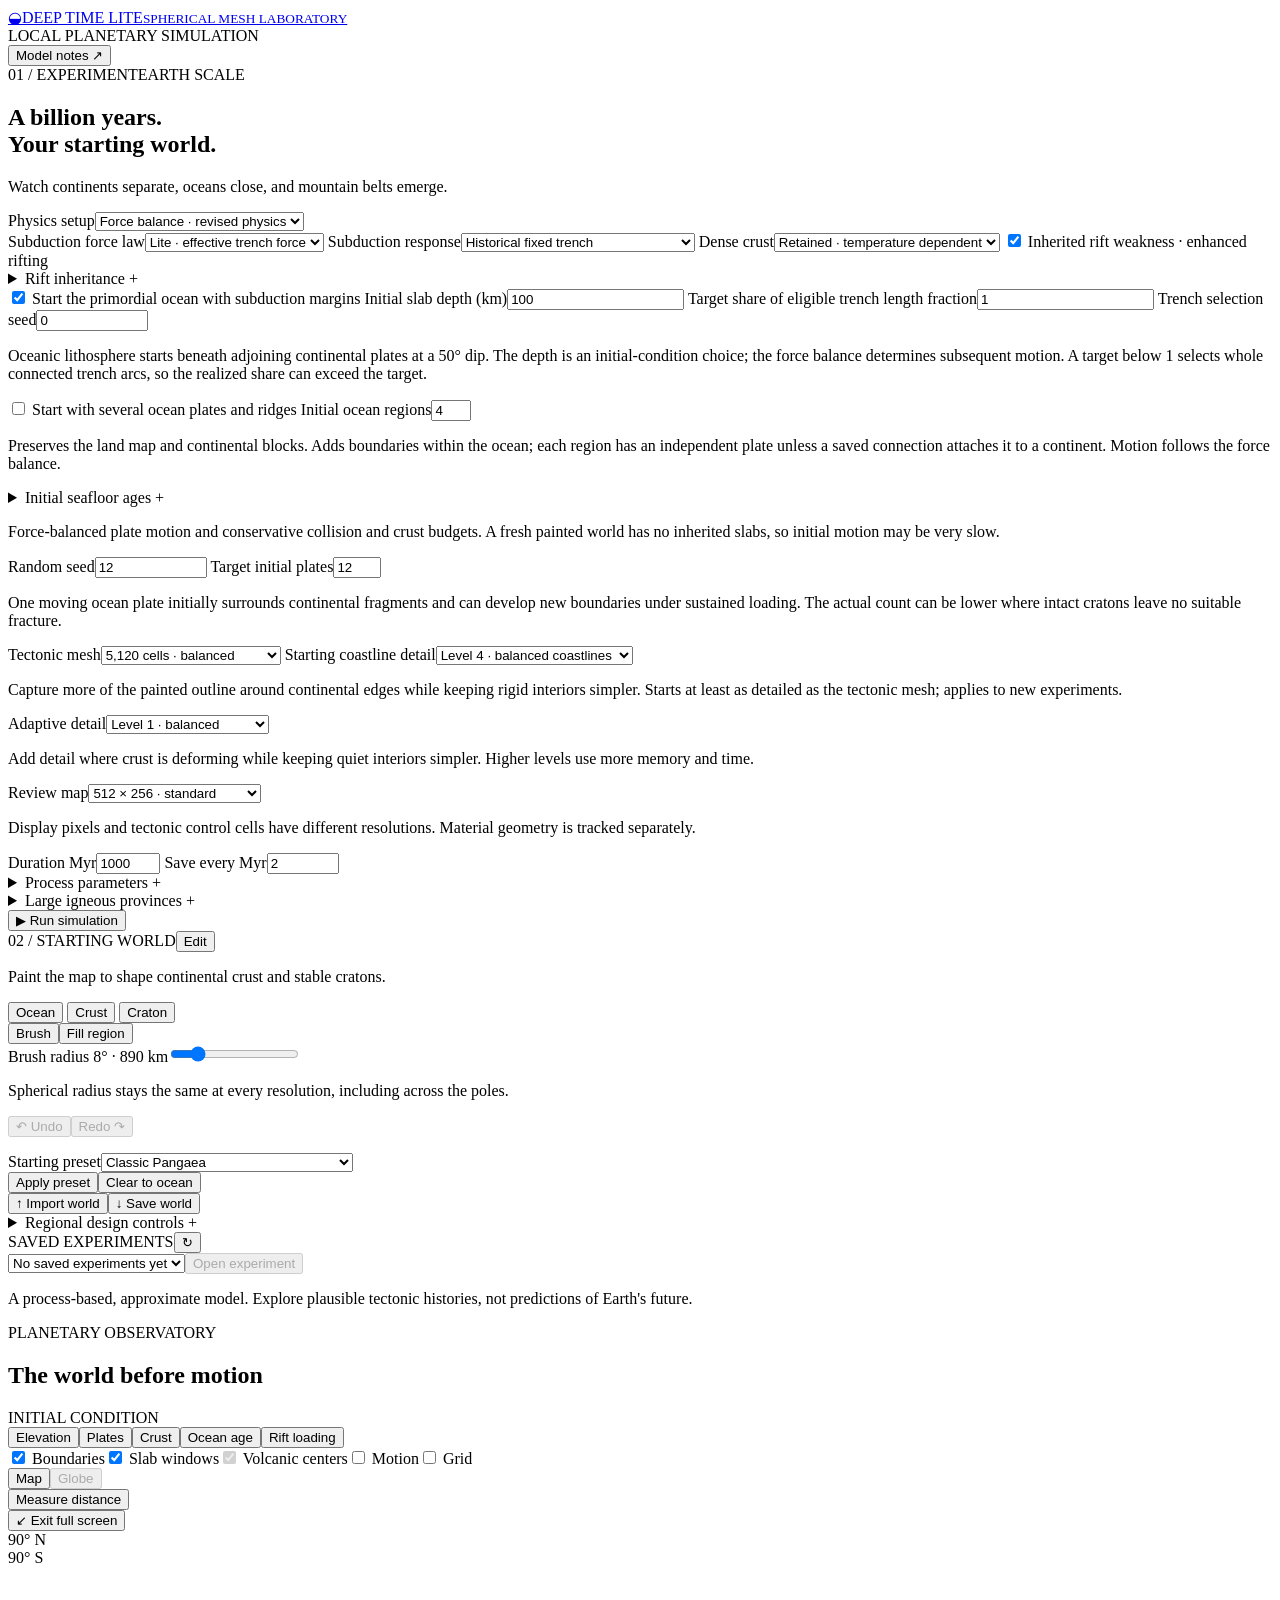
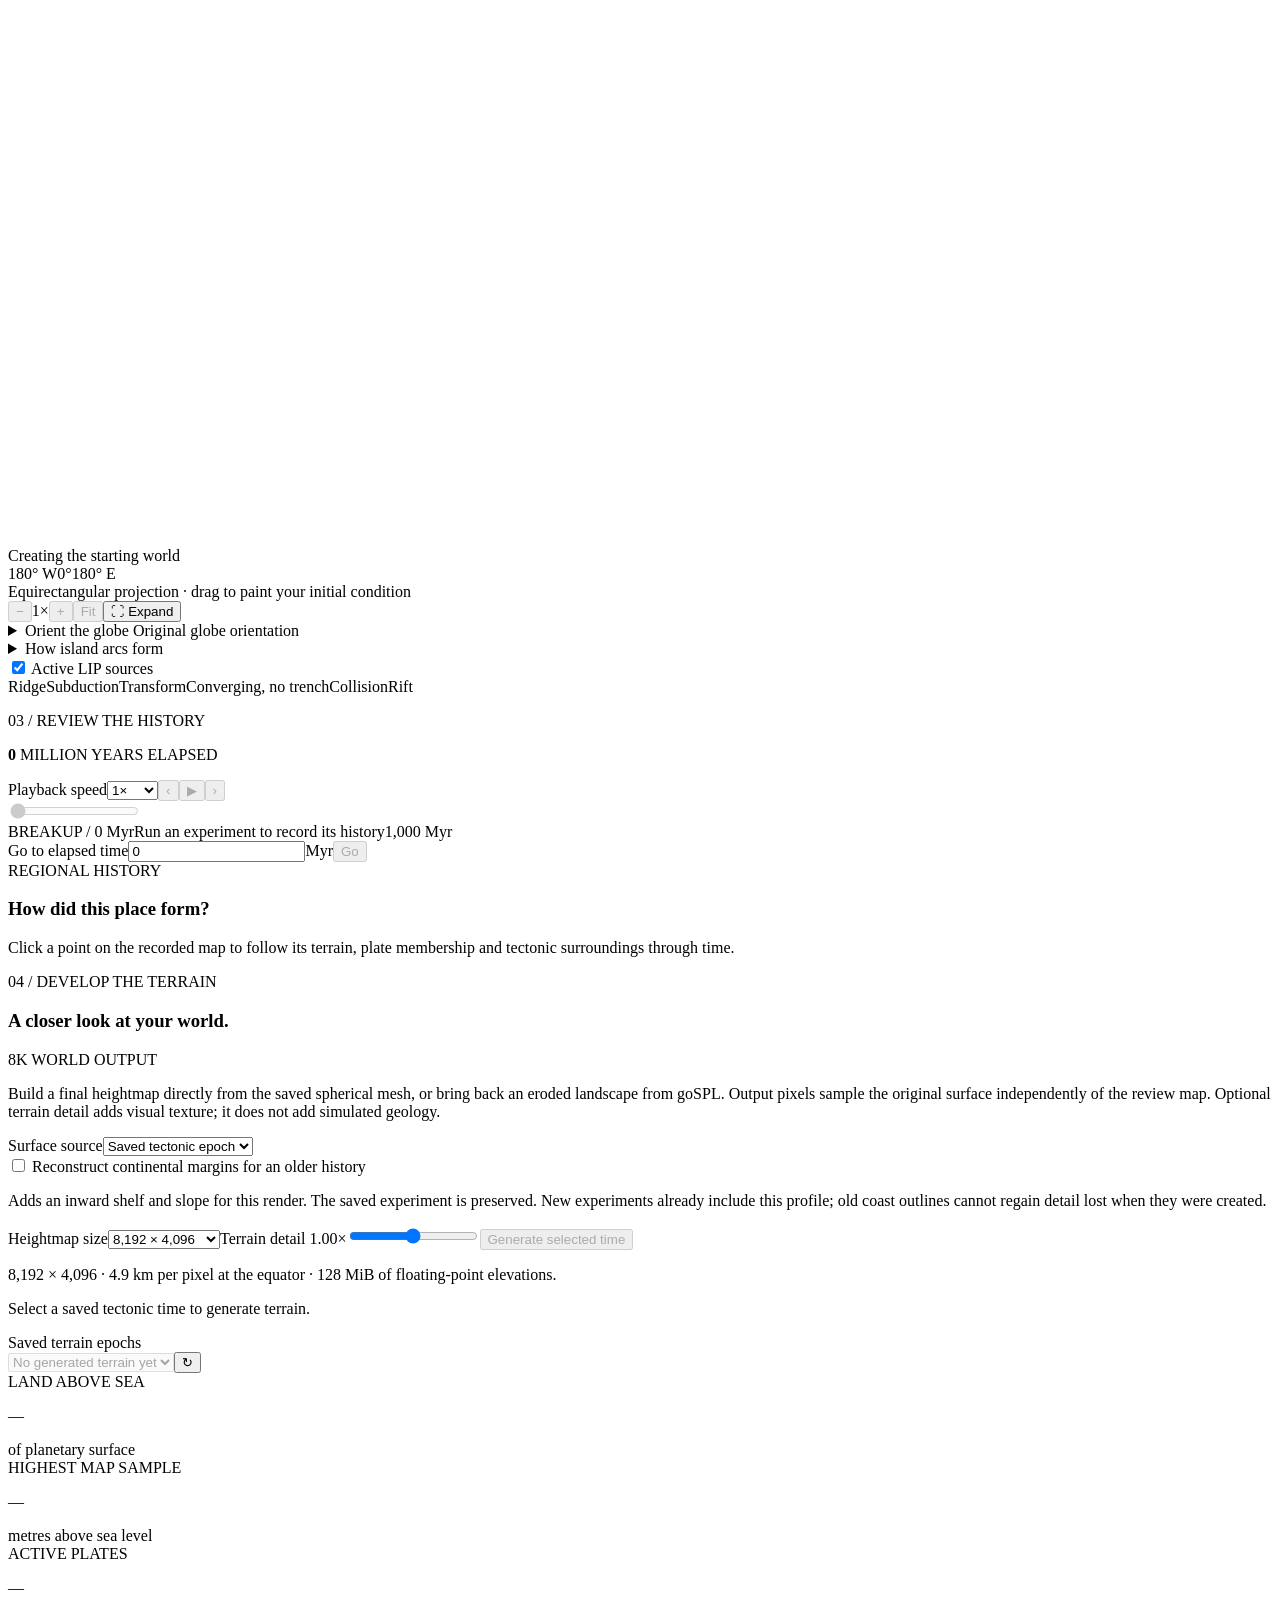
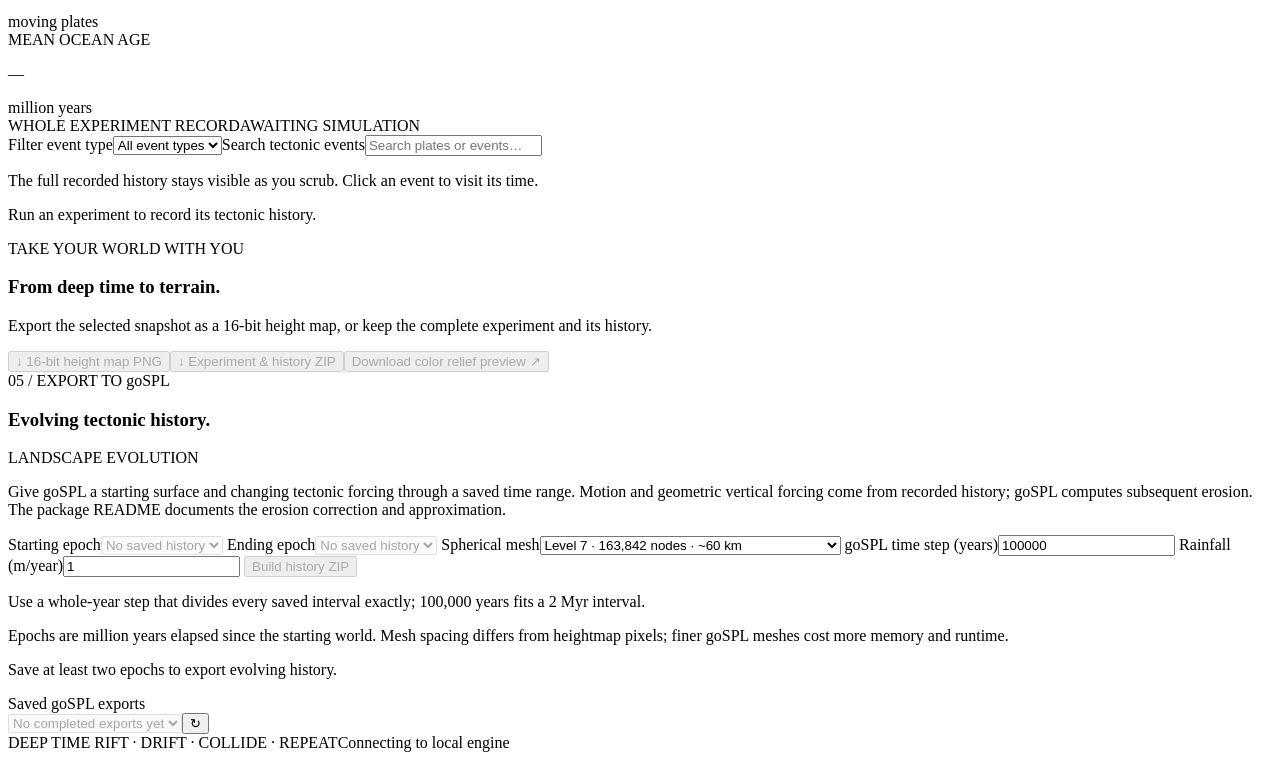
==== web/index.html @ d4bba1d3 "Label ocean that closes without a trench as converging, not transform Mechanism labels call every li" ====
<!doctype html>
<html lang="en">
<head>
  <meta charset="utf-8">
  <meta name="viewport" content="width=device-width, initial-scale=1">
  <meta name="theme-color" content="#101a21">
  <title>Deep Time Lite · Tectonic laboratory</title>
  <link rel="stylesheet" href="/style.css?v=converging-1">
</head>
<body>
  <header class="app-header">
    <a class="brand" href="/" aria-label="Deep Time Lite home"><span class="brand-mark" aria-hidden="true">◒</span><span>DEEP TIME LITE<small>SPHERICAL MESH LABORATORY</small></span></a>
    <div class="header-note"><span class="live-dot"></span> LOCAL PLANETARY SIMULATION</div>
    <button class="text-button" id="about-button" title="About this model">Model notes <span aria-hidden="true">↗</span></button>
  </header>

  <main class="workspace">
    <aside class="control-panel">
      <div class="section-heading"><span class="eyebrow">01 / EXPERIMENT</span><span class="subtle-badge">EARTH SCALE</span></div>
      <h1>A billion years.<br><span>Your starting world.</span></h1>
      <p class="intro">Watch continents separate, oceans close, and mountain belts emerge.</p>
      <form id="config-form">
        <label class="field">Physics setup<select id="physics_profile" name="physics_profile"><option value="reviewed_v1" selected>Force balance · revised physics</option><option value="legacy">Legacy dynamics</option></select></label>
        <div id="advanced-physics-controls">
          <label class="field">Subduction force law<select id="subduction-force-law"><option value="slab">Retained slab physics</option><option value="effective" selected>Lite · effective trench force</option></select></label>
          <div id="effective-subduction-controls" hidden>
            <label class="field">Pull per metre of active trench <span class="unit">10¹² N/m</span><input id="effective-subduction-force" type="number" min="0" step="any" value="5"></label>
            <label class="design-toggle"><input id="effective-force-rifting" type="checkbox"> Breakup from plate forces</label>
            <p class="hint">Tests internal tension from the shared force ledger, including opposing pulls that cancel plate rotation. The existing material-strength and viable-cut rules still decide whether breakup can occur.</p>
            <p class="hint">5 means 5 × 10¹² N/m. Declared trenches pull their incoming plates even from rest; motion follows force balance. Opposing pulls can cancel. Slab depth, breakoff and upper-plate suction are omitted.</p>
            <p class="hint">For the next new run, this law replaces detailed slab entry, slab-driven rift traction and rollback behavior. Your starting map, plate connections and declared trench selection are retained. Existing histories keep their recorded law.</p>
          </div>
          <label class="field" id="subduction-response-field">Subduction response<select id="subduction_response" name="subduction_response"><option value="fixed_trench">Historical fixed trench</option><option value="moving_hinge_v1">Moving trench · overriding response</option></select></label>
          <label class="field" id="retained-phases-field">Dense crust<select id="retained_phases" name="retained_phases"><option value="disabled">Immediate foundering · historical</option><option value="thermal_v1" selected>Retained · temperature dependent</option></select></label>
          <label class="design-toggle"><input id="enhanced-rifting-enabled" type="checkbox" checked> Inherited rift weakness · enhanced rifting</label>
          <details class="advanced-controls">
            <summary>Rift inheritance <span aria-hidden="true">+</span></summary>
            <label class="field">Weakness seed<input id="enhanced-rifting-seed" type="number" min="0" max="4294967295" step="1" value="37"></label>
            <label class="field">Initial weakening, maximum (fraction of strength)<input id="enhanced-rifting-amplitude" type="number" min="0" max="0.6" step="any" value="0.25"></label>
            <label class="field">Weakness pattern length scale <span class="unit">km</span><input id="enhanced-rifting-correlation" type="number" min="100" max="2000" step="any" value="350"></label>
            <label class="field">Deformable craton rim <span class="unit">km</span><input id="enhanced-rifting-craton-margin" type="number" min="0" max="400" step="any" value="150"></label>
            <p class="hint">Ordinary continental crust (not cratons, not ocean) starts with a smooth seeded pattern of inherited weakness. At the default 0.25 it is up to 25% weaker, about 12.5% on average. Rift damage leaves a durable scar of up to 50% weaker that outlasts the damage itself, so crust that has broken breaks again. The length scale sets the pattern size: at 350 km, points 350 km apart are still similar, the pattern is unrelated by about 1,100 km (about 550 pixels on a 2 km/pixel map), and weak and strong regions alternate over roughly 1,000–1,500 km. Every world with the same weakness seed gets the same pattern; change the seed for a different inheritance. Craton interiors stay rigid behind a deformable rim (150 km, about 75 pixels). Rupture is judged on realized stretching of material links against a numerical breakup gate (hand-set, under review) rather than the coarse loading proxy. Enhanced rifting alone does not cure slow continental breakup.</p>
          </details>
        </div>
        <div id="primordial-subduction-controls">
          <label class="design-toggle"><input id="primordial-subduction-enabled" type="checkbox" checked> Start the primordial ocean with subduction margins</label>
          <label class="field" id="primordial-slab-depth-field">Initial slab depth (km)<input id="primordial-slab-depth" type="number" min="1" max="660" step="any" value="100"></label>
          <label class="field">Target share of eligible trench length <span class="unit">fraction</span><input id="primordial-margin-fraction" type="number" min="0.05" max="1" step="any" value="1"></label>
          <label class="field">Trench selection seed<input id="primordial-selection-seed" type="number" min="0" max="4294967295" step="1" value="0"></label>
          <p class="hint" id="primordial-subduction-note">Oceanic lithosphere starts beneath adjoining continental plates at a 50° dip. The depth is an initial-condition choice; the force balance determines subsequent motion. A target below 1 selects whole connected trench arcs, so the realized share can exceed the target.</p>
        </div>
        <div id="primordial-ocean-controls">
          <label class="design-toggle"><input id="primordial-ocean-enabled" type="checkbox"> Start with several ocean plates and ridges</label>
          <label class="field">Initial ocean regions<input id="primordial-ocean-count" type="number" min="2" max="8" step="1" value="4"></label>
          <p class="hint">Preserves the land map and continental blocks. Adds boundaries within the ocean; each region has an independent plate unless a saved connection attaches it to a continent. Motion follows the force balance.</p>
          <details class="advanced-controls">
            <summary>Initial seafloor ages <span aria-hidden="true">+</span></summary>
            <label class="field">Age-gradient reference speed (cm/year)<input id="primordial-ocean-age-rate" type="number" min="0.1" max="20" step="any" value="2"></label>
            <label class="field">Oldest initial seafloor (Myr)<input id="primordial-ocean-max-age" type="number" min="1" max="300" step="any" value="180"></label>
            <p class="hint">Seafloor age increases with distance from the initial ridges. The reference speed defines those starting ages; it does not prescribe how fast plates move during the run.</p>
          </details>
        </div>
        <div id="ocean-attachment-controls" hidden>
          <p class="hint" id="ocean-attachment-summary" role="status"></p>
          <button type="button" id="remove-ocean-attachments" class="text-button">Remove saved ocean–continent connections</button>
        </div>
        <p class="hint" id="physics-profile-note">Force-balanced plate motion and conservative collision and crust budgets. A fresh painted world has no inherited slabs, so initial motion may be very slow.</p>
        <div class="field-row">
          <label>Random seed<input id="seed" name="seed" type="number" min="0" max="4294967295" step="1" value="12"></label>
          <label>Target initial plates<input id="plate_count" name="plate_count" type="number" min="4" max="24" step="1" value="12"></label>
        </div>
        <p class="hint initial-plate-note">One moving ocean plate initially surrounds continental fragments and can develop new boundaries under sustained loading. The actual count can be lower where intact cratons leave no suitable fracture.</p>
        <label class="field">Tectonic mesh<select id="mesh_level" name="mesh_level"><option value="2">320 cells · geometry check</option><option value="3">1,280 cells · quick draft</option><option value="4" selected>5,120 cells · balanced</option><option value="5">20,480 cells · detailed</option><option value="6">81,920 cells · advanced</option></select></label>
        <label class="field">Starting coastline detail<select id="coast_geometry_level" name="coast_geometry_level"><option value="2">Follow tectonic mesh</option><option value="4" selected>Level 4 · balanced coastlines</option><option value="5">Level 5 · detailed coastlines</option><option value="6">Level 6 · advanced coastlines</option></select></label>
        <p class="hint">Capture more of the painted outline around continental edges while keeping rigid interiors simpler. Starts at least as detailed as the tectonic mesh; applies to new experiments.</p>
        <label class="field">Adaptive detail<select id="adaptive_refinement" name="adaptive_refinement"><option value="0">Off · keep starting detail</option><option value="1" selected>Level 1 · balanced</option><option value="2">Level 2 · detailed</option><option value="3">Level 3 · advanced</option></select></label>
        <p class="hint">Add detail where crust is deforming while keeping quiet interiors simpler. Higher levels use more memory and time.</p>
        <label class="field">Review map<select id="width" name="width"><option value="128">128 × 64 · quick draft</option><option value="192">192 × 96 · draft</option><option value="256">256 × 128 · draft</option><option value="512" selected>512 × 256 · standard</option><option value="1024">1,024 × 512 · high</option><option value="2048">2,048 × 1,024 · advanced</option></select></label>
        <p class="hint resolution-hint" id="grid-resolution-note">Display pixels and tectonic control cells have different resolutions. Material geometry is tracked separately.</p>
        <p class="hint resolution-cost" id="grid-cost-note"></p>
        <div class="field-row">
          <label>Duration <span class="unit">Myr</span><input id="duration_myr" name="duration_myr" type="number" min="1" max="1000" step="1" value="1000"></label>
          <label>Save every <span class="unit">Myr</span><input id="snapshot_myr" name="snapshot_myr" type="number" min="2" max="100" step="0.5" value="2"></label>
        </div>
        <details class="advanced-controls">
          <summary>Process parameters <span aria-hidden="true">+</span></summary>
          <label class="field small-field">Time step <span class="unit">Myr</span><input id="dt_myr" name="dt_myr" type="number" min="0.5" max="5" step="0.5" value="2"></label>
          <label class="field">Continental deformation<select id="deforming_regions" name="deforming_regions"><option value="1" selected>Deforming belts and rigid interiors</option><option value="0">Rigid motion only</option></select></label>
          <label class="field">Deformation belt width <span class="unit">km</span><input id="deformation_width_km" name="deformation_width_km" type="number" min="100" max="1500" step="10" value="400"></label>
          <label class="field">Material triangle limit<input id="material_face_budget" name="material_face_budget" type="number" min="0" max="2000000" step="1" value="0"></label>
          <p class="hint">Zero sets an automatic limit. Reaching the limit postpones extra detail while the world continues evolving.</p>
          <label class="field">Rift mechanics detail<select id="mechanics_nodes" name="mechanics_nodes"><option value="512">512 · Fast</option><option value="1024" selected>1,024 · Balanced</option><option value="2048">2,048 · Detailed</option><option value="4096">4,096 · High</option><option value="8192">8,192 · Advanced</option></select></label>
          <p class="hint">Approximate number of mechanical nodes across the globe. More nodes resolve local stretching in greater detail and take longer; this setting is independent of map and terrain resolution.</p>
          <label class="range-field" id="slab-pull-field">Slab pull <output for="slab_pull">1.00×</output><input id="slab_pull" name="slab_pull" type="range" min="0" max="3" step="0.05" value="1"></label>
          <label class="range-field" id="ridge-push-field">Ridge push <output for="ridge_push">0.25×</output><input id="ridge_push" name="ridge_push" type="range" min="0" max="2" step="0.05" value="0.25"></label>
          <p class="hint" id="force-coefficient-note" hidden>Slab pull and ridge push are legacy coefficients. The force balance derives both from the world itself: slab weight from the retained slab inventory, ridge push from the gradient of the cooling ocean's potential energy. They are disabled here so a setting cannot look effective when it is not.</p>
          <label class="range-field">Erosion <output for="erosion">1.00×</output><input id="erosion" name="erosion" type="range" min="0" max="3" step="0.05" value="1"></label>
          <label class="range-field">Rift strength <output for="rift_strength">1.00×</output><input id="rift_strength" name="rift_strength" type="range" min="0" max="3" step="0.05" value="1"></label>
        </details>
        <details class="advanced-controls lip-controls">
          <summary>Large igneous provinces <span aria-hidden="true">+</span></summary>
          <label class="design-toggle"><input id="lip-enabled" type="checkbox"> Include LIPs in the next experiment</label>
          <p class="hint">Finite continental magma pulses leave moving provinces and temporary thermal uplift. Locations and timing are scenario choices.</p>
          <div class="field-row"><label>Generated events<input id="lip-generated" type="number" min="0" max="16" step="1" value="2"></label><label>Event seed<input id="lip-seed" type="number" min="0" max="4294967295" step="1" value="37001"></label></div>
          <label class="field">Province name<input id="lip-name" type="text" maxlength="64" value="province-1" pattern="[A-Za-z0-9_-]+"></label>
          <div class="field-row"><label>Longitude °<input id="lip-lon" type="number" min="-180" max="180" step="any" value="0"></label><label>Latitude °<input id="lip-lat" type="number" min="-90" max="90" step="any" value="0"></label></div>
          <div class="field-row"><label>Radius km<input id="lip-radius" type="number" min="100" max="2000" step="any" value="600"></label><label>Magma km³<input id="lip-volume" type="number" min="1" max="100000000" step="any" value="2000000"></label></div>
          <div class="field-row"><label>Onset Myr<input id="lip-start" type="number" min="0" max="1000" step="any" value="20"></label><label>Duration Myr<input id="lip-duration" type="number" min="0.05" max="30" step="any" value="2"></label></div>
          <div class="field-row"><label>Intrusive fraction<input id="lip-intrusive" type="number" min="0" max="1" step="0.05" value="0.7"></label><label>Thermal support m<input id="lip-heat" type="number" min="0" max="2000" step="any" value="450"></label></div>
          <label class="field">Cooling time Myr<input id="lip-cooling" type="number" min="1" max="200" step="any" value="35"></label>
          <button type="button" id="lip-add" class="secondary-button wide">Add authored province</button>
          <label class="field">Authored provinces<select id="lip-authored"><option value="">None</option></select></label>
          <button type="button" id="lip-remove" class="text-button" disabled>Remove selected province</button>
          <p id="lip-draft-note" class="hint" role="status">Changes apply to a new experiment.</p>
        </details>
        <button type="submit" class="primary-button" id="run-button"><span aria-hidden="true">▶</span> Run simulation</button>
      </form>
      <div class="run-progress" id="run-progress" hidden><div><span id="progress-label">Preparing world…</span><button class="secondary-button" id="pause-button">Pause</button></div><progress id="progress-bar" max="1" value="0"></progress><p id="progress-detail">The simulation runs locally on your laptop.</p><p id="simulation-timing" class="job-timing" role="status" hidden></p><p id="resume-note" class="hint" hidden></p></div>

      <section class="initial-tools" aria-labelledby="initial-heading">
        <div class="section-heading"><span class="eyebrow" id="initial-heading">02 / STARTING WORLD</span><button class="text-button" id="edit-world">Edit</button></div>
        <p class="hint" id="editor-hint">Paint the map to shape continental crust and stable cratons.</p>
        <div class="brush-options" role="group" aria-label="Paint material">
          <button class="brush-button" data-brush="0" title="Paint ocean" aria-pressed="false"><span class="material-dot ocean"></span>Ocean</button>
          <button class="brush-button selected" data-brush="1" title="Paint continental crust" aria-pressed="true"><span class="material-dot continent"></span>Crust</button>
          <button class="brush-button" data-brush="2" title="Paint stable craton" aria-pressed="false"><span class="material-dot craton"></span>Craton</button>
        </div>
        <div class="editor-tool-row" role="group" aria-label="Editing tool"><button class="secondary-button selected" id="paint-tool" aria-pressed="true">Brush</button><button class="secondary-button" id="fill-tool" aria-pressed="false" title="Replace the connected region of the material you click">Fill region</button></div>
        <label class="range-field brush-size">Brush radius <output for="brush-size">8° · 890 km</output><input id="brush-size" type="range" min="0.25" max="45" step="0.25" value="8"></label>
        <p class="hint editor-brush-note" id="brush-note">Spherical radius stays the same at every resolution, including across the poles.</p>
        <div class="button-row editor-history"><button class="secondary-button" id="undo-edit" disabled title="Undo the last brush stroke, fill, preset or grid change (Ctrl+Z)">↶ Undo</button><button class="secondary-button" id="redo-edit" disabled title="Redo the last edit (Ctrl+Shift+Z)">Redo ↷</button></div>
        <p id="editor-coverage" class="hint editor-coverage" role="status"></p>
        <label class="field">Starting preset<select id="initial-preset"><option value="pangaea" selected>Classic Pangaea</option><option value="highland65">Highland 65 · six continents, 65% crust</option><option value="land65">Stress test · 65% supercontinent</option></select></label>
        <div class="button-row"><button class="secondary-button" id="regenerate">Apply preset</button><button class="secondary-button" id="clear-world">Clear to ocean</button></div>
        <div class="button-row import-row"><button class="text-button" id="import-initial">↑ Import world</button><button class="text-button" id="export-initial">↓ Save world</button></div>
        <input id="initial-file" type="file" accept="application/json,.json" hidden>
        <details class="world-design-controls">
          <summary>Regional design controls <span aria-hidden="true">+</span></summary>
          <label class="design-toggle"><input id="world-design-enabled" type="checkbox"> Apply authored regions to the next experiment</label>
          <p class="hint">Fixed geographic regions adjust how crust responds to boundary motion. Full protection keeps affected material vertices rigid; a weak region increases its deformation response by up to 50%. Existing cratons remain rigid. These controls do not prescribe plate breakup.</p>
          <label class="field">Region effect<select id="design-kind"><option value="protected">Protect an interior</option><option value="weak">Prefer a weak region</option></select></label>
          <div class="field-row"><label>Longitude <span class="unit">°</span><input id="design-lon" type="number" min="-180" max="180" step="any" value="0"></label><label>Latitude <span class="unit">°</span><input id="design-lat" type="number" min="-90" max="90" step="any" value="0"></label></div>
          <div class="field-row"><label>Radius <span class="unit">°</span><input id="design-radius" type="number" min="0.25" max="45" step="0.25" value="8"></label><label>Strength <span class="unit">0–1</span><input id="design-strength" type="number" min="0" max="1" step="0.05" value="1"></label></div>
          <div class="field-row"><label>Starts <span class="unit">Myr</span><input id="design-start" type="number" min="0" max="1000" step="any" value="0"></label><label>Ends <span class="unit">Myr</span><input id="design-end" type="number" min="0" max="1000" step="any" value="350"></label></div>
          <label class="field">Reason for this intervention<input id="design-reason" type="text" maxlength="500" placeholder="What should this region encourage?"></label>
          <div class="button-row"><button id="design-pick" class="secondary-button" aria-pressed="false">Pick on map</button><button id="design-preview" class="secondary-button">Preview region</button></div>
          <button id="design-add" class="secondary-button wide">Add region</button>
          <label class="field">Saved regions<select id="design-regions" aria-label="Authored regions in the starting world"><option value="">No authored regions</option></select></label>
          <div class="button-row"><label class="design-toggle"><input id="design-show" type="checkbox" checked> Show regions</label><button id="design-remove" class="text-button" disabled>Remove selected</button></div>
          <p id="design-status" class="hint" role="status">No authored regions. Save world includes these controls; Undo restores edits.</p>
          <button id="design-branch" class="secondary-button wide" disabled>Branch paused experiment</button>
          <p id="design-branch-note" class="hint">A compatible paused checkpoint can begin a separate experiment with this regional design.</p>
        </details>
      </section>
      <section class="saved-section"><div class="section-heading"><span class="eyebrow">SAVED EXPERIMENTS</span><button id="refresh-runs" class="text-button" aria-label="Refresh saved experiments">↻</button></div><select id="saved-runs" aria-label="Choose a saved experiment"><option value="">No saved experiments yet</option></select><button class="secondary-button wide" id="load-run" disabled>Open experiment</button></section>
      <p class="model-disclaimer">A process-based, approximate model. Explore plausible tectonic histories, not predictions of Earth's future.</p>
    </aside>

    <section class="main-panel">
      <div class="map-topline"><div><span class="eyebrow">PLANETARY OBSERVATORY</span><h2 id="map-title">The world before motion</h2></div><span class="mode-badge" id="mode-badge">INITIAL CONDITION</span></div>
      <div class="map-toolbar">
        <div class="layer-tabs" role="group" aria-label="Map layer"><button data-layer="elevation" class="active" aria-pressed="true">Elevation</button><button data-layer="plate" aria-pressed="false">Plates</button><button data-layer="crust" aria-pressed="false">Crust</button><button data-layer="age" aria-pressed="false">Ocean age</button><button data-layer="loading" aria-pressed="false" title="Relative accumulated boundary loading toward internal breakup; not physical stress">Rift loading</button><button id="layer-thickness" data-layer="thickness" aria-pressed="false" title="Current compensated crustal column thickness" hidden disabled>Crust thickness</button><button id="layer-basins" data-layer="basins" aria-pressed="false" title="Current downward flexure of the foreland beside mountain belts; not total basin depth" hidden disabled>Foreland basins</button><button id="layer-damage" data-layer="damage" aria-pressed="false" title="Accumulated local mechanical damage, from zero to one" hidden disabled>Rift damage</button><button id="layer-weakness" data-layer="weakness" aria-pressed="false" title="Relative lithospheric strength; lower values mean weaker material" hidden disabled>Lithosphere strength</button></div>
        <div class="layer-tabs" role="group" aria-label="Material deformation layers"><button id="layer-deformation" data-layer="deformation" aria-pressed="false" hidden disabled>Deforming regions</button><button id="layer-strain" data-layer="strain" aria-pressed="false" hidden disabled>Area strain</button><button id="layer-refinement" data-layer="refinement" aria-pressed="false" hidden disabled>Mesh detail</button></div>
        <div class="overlay-options"><label><input type="checkbox" id="show-boundaries" checked title="Approximate boundary types sampled on the simulation grid"> Boundaries</label><label><input type="checkbox" id="show-slab-windows" checked title="Recorded active ridge-subduction episodes; dotted circles mark approximate thermal footprints, not plate boundaries"> Slab windows</label><label><input type="checkbox" id="show-volcanic-points" checked disabled title="Pending magma centers; symbols do not indicate island size or height"> Volcanic centers</label><label><input type="checkbox" id="show-motion" title="Plate motion direction; slow speeds enlarged on a logarithmic arrow scale"> Motion</label><label><input type="checkbox" id="show-grid"> Grid</label></div>
      </div>
      <div class="projection-toolbar">
        <div class="projection-switch" role="group" aria-label="View projection"><button id="view-flat" type="button" aria-pressed="true">Map</button><button id="view-globe" type="button" aria-pressed="false" disabled>Globe</button></div>
        <div id="globe-camera-controls" class="globe-camera-controls" hidden><span id="globe-center"></span><button class="text-button" id="globe-north" type="button">North pole</button><button class="text-button" id="globe-south" type="button">South pole</button><button class="text-button" id="globe-home" type="button">Reset view</button></div>
        <div class="measure-controls"><button class="text-button" id="measure-toggle" type="button" aria-pressed="false" title="Measure great-circle distance between two points">Measure distance</button><button class="text-button" id="measure-clear" type="button" hidden>Clear</button></div>
      </div>
      <div class="map-shell" id="map-shell">
        <button id="exit-map-fullscreen" class="secondary-button exit-map-fullscreen" type="button">↙ Exit full screen</button>
        <div class="map-coordinate top-left">90° N</div><div class="map-coordinate bottom-left">90° S</div>
        <canvas id="world-map" width="1152" height="576" aria-label="World map. Drag to paint the starting world; click recorded terrain to inspect its history." role="img"></canvas>
        <canvas id="world-globe" width="960" height="600" tabindex="0" aria-label="Historical globe. Drag or use arrow keys to rotate. Scroll to zoom. Click to inspect history." role="img" hidden></canvas>
        <div id="globe-hud" class="globe-hud" hidden><span id="globe-epoch">Loading history…</span><div><button id="globe-previous" type="button" aria-label="Previous globe snapshot">‹</button><button id="globe-play" type="button">▶ Play history</button><button id="globe-next" type="button" aria-label="Next globe snapshot">›</button></div></div>
        <div class="map-empty" id="map-empty"><span class="loading-ring"></span>Creating the starting world</div>
        <div class="map-hover" id="map-hover" hidden></div>
        <div class="measure-readout" id="measure-readout" hidden role="status"></div>
        <div class="map-scale"><span>180° W</span><span>0°</span><span>180° E</span></div>
        <div id="motion-fullscreen-legend" class="motion-legend motion-fullscreen-legend" hidden aria-label="Fullscreen plate motion speed scale"></div>
      </div>
      <div class="map-caption"><span id="map-caption">Equirectangular projection · drag to paint your initial condition</span><div class="map-view-controls"><button class="text-button" id="map-zoom-out" title="Zoom out of the recorded map" aria-label="Zoom out of tectonic history" disabled>−</button><output id="map-zoom-label">1×</output><button class="text-button" id="map-zoom-in" title="Zoom into the recorded map" aria-label="Zoom into tectonic history" disabled>+</button><button class="text-button" id="map-zoom-fit" disabled>Fit</button><button class="text-button" id="fit-map" title="Expand map">⛶ <span>Expand</span></button></div></div>
      <div id="motion-legend" class="motion-legend" hidden aria-label="Plate motion speed scale"></div>
      <p id="globe-note" class="hint globe-note" hidden>Use the timeline below to play or scrub the recorded history. The globe shows the same saved map layers and boundary markers; rotating the view keeps your selected time.</p>
      <details class="orientation-panel"><summary>Orient the globe <span id="orientation-current">Original globe orientation</span></summary><p id="orientation-description" class="hint"></p><div class="orientation-axes">
        <label>Longitude / yaw<div><input id="orientation-yaw" type="number" min="-180" max="180" step="1" value="0" aria-label="Globe longitude shift in degrees"><span>°</span></div><input id="orientation-yaw-slider" type="range" min="-180" max="180" step="1" value="0" aria-label="Globe longitude shift"></label>
        <label>Tilt / pitch<div><input id="orientation-pitch" type="number" min="-180" max="180" step="1" value="0" aria-label="Globe tilt in degrees"><span>°</span></div><input id="orientation-pitch-slider" type="range" min="-180" max="180" step="1" value="0" aria-label="Globe tilt"></label>
        <label>Roll<div><input id="orientation-roll" type="number" min="-180" max="180" step="1" value="0" aria-label="Globe roll in degrees"><span>°</span></div><input id="orientation-roll-slider" type="range" min="-180" max="180" step="1" value="0" aria-label="Globe roll"></label>
      </div><div class="orientation-actions"><button id="orientation-apply" class="secondary-button" disabled>Rotate starting world</button><button id="orientation-reset" class="text-button" disabled>Reset angles</button></div></details>
      <p id="loading-map-note" class="loading-map-note" hidden>Differing boundary motions can load a plate even when its net movement is small. Colors show accumulated loading as a relative breakup indicator, not physical stress. Hover for loading and cooldown details.</p>
      <details class="arc-notes"><summary>How island arcs form</summary>
        <p>Where an oceanic plate sinks beneath another plate, released water helps mantle rock melt. Magma rises through the overriding plate: oceanic crust can develop an island arc; continental crust can develop a continental volcanic arc. <a href="https://www.usgs.gov/media/images/subduction-zone-3" target="_blank" rel="noreferrer">USGS illustration ↗</a></p>
        <p>Here, new arc material accumulates on oceanic crust of the overriding plate, roughly 180 km behind a convergent boundary. With volcanic centers enabled in the saved run, amber point symbols track pending magma before a resolved crust patch exists. Nearby compatible centers can combine their volume to fund a patch that passes the footprint, thickness and slope checks. Point count alone does not create crust, and a symbol does not establish emerged land.</p>
        <p>Crust behind the volcanic arc can also stretch. If the arc pulls away from the plate's interior, this extension can develop into a back-arc basin and eventually new seafloor. It does not happen at every trench. <a href="https://www.usgs.gov/publications/did-aleutian-basin-form-plate-capture-or-backarc-basin-opening" target="_blank" rel="noreferrer">Evidence from the Aleutian Basin ↗</a> Recorded basin phases and opening histories appear below the regional inspector.</p>
        <details><summary>What the model records</summary><p>The revised physics setup treats normal convergence independently of sideways sliding. Incoming ocean and recorded polarity determine whether subduction and arc growth occur. Lite treats declared starting trenches as established; detailed slab experiments build maturity with sustained convergence over at least 10 Myr and 100 km of shortening. Legacy experiments retain their saved selection rules. Added buoyant reference area is <code>(convergence + 8) × trench length × time step × 0.015 × trench maturity</code>, in km² with speed in km/Myr and time in Myr. Detailed fixed-trench experiments can include a bounded retreat contribution; Lite uses actual convergence without that transfer. Arc crust occupies its actual moving footprint, with connected volcanic cores, sloping flanks, and submerged aprons. An island emerges where that surface rises above sea level; small islands can be missed by a coarse review map. Overlapping arc surfaces expose the highest surface present. Existing arcs can grow, gain magma, and deform where mechanically connected or in collision.</p><p>An arc event records the first addition for that parent plate within each 100 Myr interval. Its area is the addition in that one integration step, not an interval total or a volcano count. Back-arc records distinguish loading, rifting, spreading, quiet intervals and closure. Loading alone is not measured opening; the saved extension and phase changes show what occurred. Lite loads a back-arc sector when the overriding plate's solved motion carries it away from an active declared trench during oceanic convergence, measured in the stationary mantle frame. This needs no slab depth or mass threshold and adds no independent rollback speed or driving force on the overriding plate. Existing arc, sector, rupture and basin geometry retain their detail. Detailed experiments retain their recorded retreat or anchored-slab loading laws. These rules do not explicitly solve water or temperature fields, magma plumbing, eruption timing, or hotspots.</p></details>
      </details>
      <p id="volcanic-point-note" class="hint" role="status" hidden></p>
      <p id="slab-window-note" class="hint slab-window-note" role="status" hidden></p>
      <div class="layer-tabs" role="group" aria-label="Large igneous province layers"><button id="layer-lip" data-layer="lip" aria-pressed="false" hidden disabled>LIP provinces</button><button id="layer-lipheat" data-layer="lipheat" aria-pressed="false" hidden disabled>LIP thermal support</button><label><input id="show-lip" type="checkbox" checked> Active LIP sources</label></div>
      <details id="lip-history" hidden><summary>Large igneous province history</summary><p class="hint">Province colours show cumulative intrusive and extrusive construction carried by the crust, not the amount of uneroded lava remaining. Thermal support fades separately. Source rings stay at their authored locations while the deposits move.</p><div id="lip-history-rows" class="hint"></div></details>
      <div class="legend-row"><div id="layer-legend" class="layer-legend"></div><div class="boundary-legend" id="boundary-legend"><span><i class="ridge"></i>Ridge</span><span title="Teeth are on the overriding plate"><i class="subduction"></i>Subduction</span><span><i class="transform"></i>Transform</span><span title="Plates closing where no trench has formed and nothing is colliding"><i class="converging"></i>Converging, no trench</span><span><i class="collision"></i>Collision</span><span><i class="rift"></i>Rift</span></div></div>
      <p id="subduction-note" class="hint" hidden></p>
      <p id="recorded-physics-note" class="hint" role="status"></p>

      <section class="timeline-panel" aria-labelledby="timeline-heading">
        <div class="timeline-heading"><div><span class="eyebrow" id="timeline-heading">03 / REVIEW THE HISTORY</span><p><strong id="time-value">0</strong> <span>MILLION YEARS ELAPSED</span></p></div><div class="timeline-controls"><label class="sr-only" for="play-speed">Playback speed</label><select id="play-speed"><option value="750">Slow</option><option value="250" selected>1×</option><option value="90">Fast</option></select><button class="icon-button" id="previous-frame" title="Previous snapshot" disabled aria-label="Previous snapshot">‹</button><button class="play-button" id="play-button" disabled aria-label="Play history">▶</button><button class="icon-button" id="next-frame" title="Next snapshot" disabled aria-label="Next snapshot">›</button></div></div>
        <input type="range" id="timeline" min="0" max="0" value="0" aria-label="History snapshot" disabled>
        <div id="event-track" class="event-track" aria-label="Tectonic events along the timeline"></div>
        <div class="timeline-labels"><span>BREAKUP / 0 Myr</span><span id="snapshot-label">Run an experiment to record its history</span><span id="timeline-end">1,000 Myr</span></div>
        <div class="timeline-jump"><label for="jump-time">Go to elapsed time</label><input id="jump-time" type="number" min="0" step="any" value="0" aria-label="Elapsed time in million years"><span>Myr</span><button id="jump-button" class="secondary-button" disabled>Go</button><label id="follow-label" class="follow-label" hidden><input id="follow-live" type="checkbox" checked> Follow new frames</label></div>
      </section>

      <section id="spreading-history" class="history-inspector" aria-labelledby="spreading-heading" hidden>
        <div class="section-heading"><div><span class="eyebrow">SPREADING HISTORY</span><h3 id="spreading-heading">Spreading at this time</h3></div><span id="spreading-epoch" class="subtle-badge"></span></div>
        <p id="spreading-description" class="hint"></p>
        <div id="spreading-figures" class="inspection-current"></div>
        <p class="hint">Full opening measures separation across the ridge. Axis drift measures how far the ridge itself moves across the globe. A stationary axis can still spread as the two plates move away from it.</p>
        <details class="inspection-details"><summary>New seafloor accounting</summary><p id="spreading-budget" class="hint"></p></details>
      </section>

      <section class="history-inspector" aria-labelledby="inspector-heading">
        <div class="section-heading"><div><span class="eyebrow" id="inspector-heading">REGIONAL HISTORY</span><h3 id="inspector-title">How did this place form?</h3></div><div class="inspection-actions"><button id="refresh-inspection" class="text-button" hidden>Update trace ↻</button><button id="clear-inspection" class="text-button" hidden>Clear selection ×</button></div></div>
        <p id="inspector-description" class="hint" role="status">Click a point on the recorded map to follow its terrain, plate membership and tectonic surroundings through time.</p>
        <div id="inspection-content" hidden>
          <div class="inspection-chart-heading"><span id="inspection-mode" class="subtle-badge"></span><span>Elevation above model sea level · click chart to travel in time</span></div>
          <svg id="elevation-history" viewBox="0 0 640 174" role="button" tabindex="0" aria-label="Elevation history. Click to select a time; use left and right arrow keys to step through snapshots."></svg>
          <div id="inspection-current" class="inspection-current"></div>
          <div id="inspection-processes" class="inspection-processes"></div>
          <p id="inspection-accounting" class="hint"></p>
          <details id="inspection-structure" class="inspection-details" hidden><summary>Crustal structure and subsidence <span aria-hidden="true">+</span></summary><div id="inspection-structure-values" class="inspection-current"></div><p id="inspection-structure-note" class="hint"></p></details>
          <details class="inspection-details"><summary>Plate and boundary history <span aria-hidden="true">+</span></summary><div id="inspection-changes" class="inspection-changes"></div></details>
          <details class="inspection-details"><summary>Related tectonic events <span aria-hidden="true">+</span></summary><div id="inspection-events" class="event-list"></div></details>
        </div>
      </section>

      <section id="backarc-history" class="history-inspector" aria-labelledby="backarc-heading" hidden>
        <div class="section-heading"><div><span class="eyebrow">BACK-ARC HISTORY</span><h3 id="backarc-heading">Behind the volcanic arc</h3></div><span id="backarc-count" class="subtle-badge"></span></div>
        <p id="backarc-description" class="hint"></p>
        <div id="backarc-basins"></div>
      </section>

      <section id="trench-history" class="history-inspector" aria-labelledby="trench-heading" hidden>
        <div class="section-heading"><div><span class="eyebrow">SUBDUCTION HISTORY</span><h3 id="trench-heading">The life of a trench</h3></div><span id="trench-count" class="subtle-badge"></span></div>
        <p id="trench-description" class="hint"></p>
        <label for="trench-select">Recorded trench system</label>
        <select id="trench-select" aria-label="Choose a recorded trench system"></select>
        <div id="trench-detail"></div>
      </section>

      <section id="rift-history" class="history-inspector" aria-labelledby="rift-heading" hidden>
        <div class="section-heading"><div><span class="eyebrow">CONTINENTAL RIFT HISTORY</span><h3 id="rift-heading">Where the continent stretches</h3></div><span id="rift-count" class="subtle-badge"></span></div>
        <p id="rift-description" class="hint"></p>
        <label for="rift-select">Recorded rift system</label>
        <select id="rift-select" aria-label="Choose a recorded continental rift system"></select>
        <div id="rift-detail"></div>
        <details id="rift-mechanics-detail" class="inspection-details" hidden><summary>Mechanical calculation at this time</summary><p id="rift-mechanics-status" class="hint"></p></details>
        <details id="deformation-detail" class="inspection-details" hidden><summary>Deformation and adaptive detail</summary><p id="deformation-status" class="hint"></p></details>
      </section>

      <section id="collision-history" class="history-inspector" aria-labelledby="collision-heading" hidden>
        <div class="section-heading"><div><span class="eyebrow">COLLISION HISTORY</span><h3 id="collision-heading">Where crust meets crust</h3></div><span id="collision-count" class="subtle-badge"></span></div>
        <p id="collision-description" class="hint"></p>
        <details class="inspection-details"><summary>Retained contacts and sutures</summary><div id="collision-contacts" class="inspection-changes"></div></details>
        <p class="hint">Contact records keep upper and underthrust sheets distinct. Drawn elevation follows their outer surface envelope while ownership follows the established upper sheet. Stack flexure and lower-crust flow are still unresolved.</p>
      </section>
      <section id="authored-history" class="history-inspector" aria-labelledby="authored-heading" hidden>
        <div class="section-heading"><div><span class="eyebrow">AUTHOR'S INTERVENTIONS</span><h3 id="authored-heading">The recorded world design</h3></div><span id="authored-count" class="subtle-badge"></span></div>
        <p id="authored-description" class="hint"></p>
        <div id="authored-regions" class="inspection-changes"></div>
      </section>

      <section class="terrain-panel" aria-labelledby="terrain-heading">
        <div class="section-heading"><div><span class="eyebrow">04 / DEVELOP THE TERRAIN</span><h3 id="terrain-heading">A closer look at your world.</h3></div><span class="subtle-badge">8K WORLD OUTPUT</span></div>
        <p class="hint">Build a final heightmap directly from the saved spherical mesh, or bring back an eroded landscape from goSPL. Output pixels sample the original surface independently of the review map. Optional terrain detail adds visual texture; it does not add simulated geology.</p>
        <div class="terrain-source-controls"><label>Surface source<select id="terrain-source-mode"><option value="history">Saved tectonic epoch</option><option value="gospl">goSPL landscape</option></select></label></div>
        <div id="terrain-native-options" class="terrain-native-options"><label><input id="terrain-reconstruct-margins" type="checkbox"> Reconstruct continental margins for an older history</label><p class="hint">Adds an inward shelf and slope for this render. The saved experiment is preserved. New experiments already include this profile; old coast outlines cannot regain detail lost when they were created.</p></div>
        <div id="terrain-import" class="terrain-import" hidden><label for="terrain-import-path">Local goSPL output folder or gospl.xdmf file</label><div class="terrain-import-path"><input id="terrain-import-path" type="text" spellcheck="false" placeholder="Paste the output path on this computer"><button id="browse-gospl-result" class="secondary-button">Browse…</button><button id="inspect-gospl-result" class="secondary-button">Load results</button></div><label>Solver epoch<select id="terrain-import-epoch" disabled><option value="">Load results first</option></select></label><p id="terrain-import-status" class="hint" role="status">Choose the output folder containing the XDMF, XMF and HDF5 files. Imported results keep their own globe orientation.</p></div>
        <div class="terrain-controls"><label>Heightmap size<select id="terrain-width"><option value="2048">2,048 × 1,024</option><option value="4096">4,096 × 2,048</option><option value="8192" selected>8,192 × 4,096</option><option value="16384">16,384 × 8,192</option></select></label><label class="range-field">Terrain detail <output for="terrain-detail">1.00×</output><input id="terrain-detail" type="range" min="0" max="2" step="0.05" value="1"></label><button class="primary-button" id="generate-terrain" disabled>Generate selected time</button></div>
        <p class="hint" id="terrain-resolution-note">8,192 × 4,096 · 4.9 km per pixel at the equator · 128 MiB of floating-point elevations.</p>
        <p class="terrain-source" id="terrain-selected-source">Select a saved tectonic time to generate terrain.</p>
        <div class="terrain-progress" id="terrain-progress" hidden><div><span id="terrain-progress-label" role="status">Preparing terrain…</span><button class="text-button danger" id="cancel-terrain">Stop</button></div><progress id="terrain-progress-bar" max="1" value="0"></progress><p id="terrain-timing" class="job-timing" role="status" hidden></p></div>
        <div class="saved-terrain-controls"><label for="saved-terrain">Saved terrain epochs <span id="saved-terrain-count"></span></label><div><select id="saved-terrain" aria-label="Choose previously generated terrain" disabled><option value="">No generated terrain yet</option></select><button class="text-button" id="refresh-terrain" aria-label="Refresh saved terrain">↻</button></div><p id="saved-terrain-status" class="hint" role="status" hidden></p></div>
        <div class="terrain-result" id="terrain-result" hidden><button class="terrain-thumbnail-button" id="review-terrain-thumbnail" aria-label="Open detailed terrain viewer"><img id="terrain-thumbnail" alt="Detailed terrain preview" loading="lazy"></button><div><span class="eyebrow">GENERATED TERRAIN</span><h4 id="terrain-result-title"></h4><p class="hint" id="terrain-result-source"></p><div class="terrain-result-actions"><button id="review-terrain" class="secondary-button">Explore terrain ↗</button><button id="terrain-download-png" class="text-button">↓ 16-bit PNG</button><button id="terrain-download-npy" class="text-button">↓ Elevation NPY</button><button id="terrain-download-zip" class="text-button">↓ Terrain package</button></div></div></div>
      </section>

      <section class="metrics" aria-label="World statistics"><article><span class="eyebrow">LAND ABOVE SEA</span><p id="stat-land">—</p><span class="metric-note">of planetary surface</span></article><article><span class="eyebrow">HIGHEST MAP SAMPLE</span><p id="stat-peak">—</p><span class="metric-note">metres above sea level</span></article><article><span class="eyebrow" id="stat-plates-label">ACTIVE PLATES</span><p id="stat-plates">—</p><span class="metric-note" id="stat-plates-note">moving plates</span></article><article><span class="eyebrow">MEAN OCEAN AGE</span><p id="stat-age">—</p><span class="metric-note">million years</span></article></section>

      <div class="bottom-panels"><section class="events-panel"><div class="section-heading"><span class="eyebrow">WHOLE EXPERIMENT RECORD</span><span id="event-count" class="subtle-badge">AWAITING SIMULATION</span></div><div class="event-filters"><label class="sr-only" for="event-type">Filter event type</label><select id="event-type"><option value="">All event types</option></select><label class="sr-only" for="event-search">Search tectonic events</label><input id="event-search" type="search" placeholder="Search plates or events…"></div><p id="record-note" class="hint">The full recorded history stays visible as you scrub. Click an event to visit its time.</p><div id="event-list" class="event-list"><p class="empty-events">Run an experiment to record its tectonic history.</p></div></section><section class="export-panel"><span class="eyebrow">TAKE YOUR WORLD WITH YOU</span><h3>From deep time to terrain.</h3><p>Export the selected snapshot as a 16-bit height map, or keep the complete experiment and its history.</p><button class="secondary-button wide" id="download-heightmap" title="Selected snapshot. Decode elevation in metres = 16-bit pixel value minus 12,000." disabled>↓ 16-bit height map <span>PNG</span></button><button class="secondary-button wide" id="download-export" disabled>↓ Experiment & history <span>ZIP</span></button><button class="text-button" id="download-preview" disabled>Download color relief preview ↗</button></section></div>
      <section class="gospl-panel" aria-labelledby="gospl-heading">
        <div class="section-heading"><div><span class="eyebrow">05 / EXPORT TO goSPL</span><h3 id="gospl-heading">Evolving tectonic history.</h3></div><span class="subtle-badge">LANDSCAPE EVOLUTION</span></div>
        <p class="hint">Give goSPL a starting surface and changing tectonic forcing through a saved time range. Motion and geometric vertical forcing come from recorded history; goSPL computes subsequent erosion. The package README documents the erosion correction and approximation.</p>
        <div class="gospl-controls">
          <label>Starting epoch<select id="gospl-start" disabled><option value="">No saved history</option></select></label>
          <label>Ending epoch<select id="gospl-end" disabled><option value="">No saved history</option></select></label>
          <label class="gospl-mesh-field">Spherical mesh<select id="gospl-subdivisions"><option value="6">Level 6 · 40,962 nodes · ~120 km</option><option value="7" selected>Level 7 · 163,842 nodes · ~60 km</option><option value="8">Level 8 · 655,362 nodes · ~30 km</option><option value="9">Level 9 · 2,621,442 nodes · ~15 km · very large</option></select></label>
          <label>goSPL time step (years)<input id="gospl-dt" type="number" min="1" step="1" value="100000" aria-describedby="gospl-step-note"></label>
          <label>Rainfall (m/year)<input id="gospl-rainfall" type="number" min="0" max="20" step="any" value="1"></label>
          <button class="primary-button" id="generate-gospl" disabled>Build history ZIP</button>
        </div>
        <p class="hint" id="gospl-step-note">Use a whole-year step that divides every saved interval exactly; 100,000 years fits a 2 Myr interval.</p>
        <p class="hint gospl-mesh-note">Epochs are million years elapsed since the starting world. Mesh spacing differs from heightmap pixels; finer goSPL meshes cost more memory and runtime.</p>
        <p class="gospl-source" id="gospl-selected-source">Save at least two epochs to export evolving history.</p>
        <p id="gospl-form-note" class="hint" role="status" hidden></p>
        <div class="gospl-progress" id="gospl-progress" hidden><div><span id="gospl-progress-label" role="status"></span><button class="text-button danger" id="cancel-gospl">Cancel export</button></div><progress id="gospl-progress-bar" max="1" value="0"></progress><p id="gospl-timing" class="job-timing" role="status" hidden></p><p class="gospl-source" id="gospl-progress-source"></p></div>
        <div class="saved-gospl-controls"><label for="saved-gospl">Saved goSPL exports <span id="saved-gospl-count"></span></label><div><select id="saved-gospl" disabled><option value="">No completed exports yet</option></select><button class="text-button" id="refresh-gospl" aria-label="Refresh saved goSPL exports">↻</button></div><p id="saved-gospl-status" class="hint" role="status" hidden></p></div>
        <div class="gospl-result" id="gospl-result" hidden><div><h4 id="gospl-result-title"></h4><p class="gospl-source" id="gospl-result-source"></p></div><button class="secondary-button" id="download-gospl" disabled>↓ goSPL history ZIP</button></div>
      </section>
      <footer>DEEP TIME <span>RIFT · DRIFT · COLLIDE · REPEAT</span><span id="connection-status">Connecting to local engine</span></footer>
    </section>
  </main>

  <div id="toast" role="status" aria-live="polite" hidden></div>
  <dialog id="about-dialog"><button class="dialog-close icon-button" id="close-about" aria-label="Close model notes">×</button><span class="eyebrow">ABOUT THE EXPERIMENT</span><h2>A useful approximation<br>of a restless planet.</h2><p>Deep Time evolves an Earth-scale world using simplified rules for plate motion, rifting, oceanic crust creation and aging, subduction, island arcs, terrane accretion, continental collision, uplift, and erosion.</p><p>The input map marks oceanic crust, continental crust, and stronger cratonic cores. A random seed makes an experiment repeatable. One Myr is one million years.</p><p>This is a procedural, process-based tectonic model, not a solution of mantle convection or a reconstruction of real Earth. Its spherical mesh and rule choices set the detail and plausibility of the result. Review-map resolution changes the projection; tectonic mesh detail controls the simulation. A billion years is a scenario to explore.</p><p>Height maps use metres relative to the model's sea level. For 16-bit PNGs, elevation in metres equals the pixel value minus 12,000. The full experiment export includes the scientific grids, configuration, event history, and elevation encoding information.</p><div class="note-callout">Start with the Pangaea-like world, or paint an arbitrary distribution of continents and cratons. Run, scrub through time, and compare how each process leaves its mark.</div></dialog>
  <dialog id="terrain-dialog" class="terrain-dialog" aria-labelledby="terrain-view-title"><button class="dialog-close icon-button" id="close-terrain" aria-label="Close terrain viewer">×</button><div class="terrain-view-heading"><span class="eyebrow">DETAILED TERRAIN / SAVED EPOCH</span><h2 id="terrain-view-title">Your world in detail</h2><p id="terrain-view-source"></p></div><div class="terrain-view-toolbar"><div><button class="secondary-button" id="terrain-zoom-out" aria-label="Zoom out of terrain">−</button><output id="terrain-zoom-label">Fit</output><button class="secondary-button" id="terrain-zoom-in" aria-label="Zoom into terrain">+</button><button class="secondary-button" id="terrain-fit">Fit world</button><button class="secondary-button" id="terrain-native">1:1 pixels</button></div><span>Scroll to zoom · drag to pan · click to sample elevation</span></div><div class="terrain-viewport"><canvas id="terrain-map" role="img" tabindex="0" aria-label="Detailed terrain. Scroll or use plus and minus to zoom, drag or use arrow keys to pan, click to sample elevation."></canvas><div id="terrain-view-loading" class="terrain-view-loading" role="status">Loading terrain preview…</div></div><div class="terrain-view-footer"><span id="terrain-sample">Coordinates and elevation appear here when you click the map.</span><span id="terrain-tile-status"></span></div><p class="terrain-view-note">This surface belongs to its saved tectonic or solver epoch. Review the tectonic timeline separately for plate boundaries and material history.</p></dialog>
  <script src="/subduction.js?v=2" defer></script>
  <script src="/native_boundaries.js?v=3" defer></script>
  <script src="/globe.js?v=1" defer></script>
  <script src="/app.js?v=converging-1" defer></script>
</body>
</html>
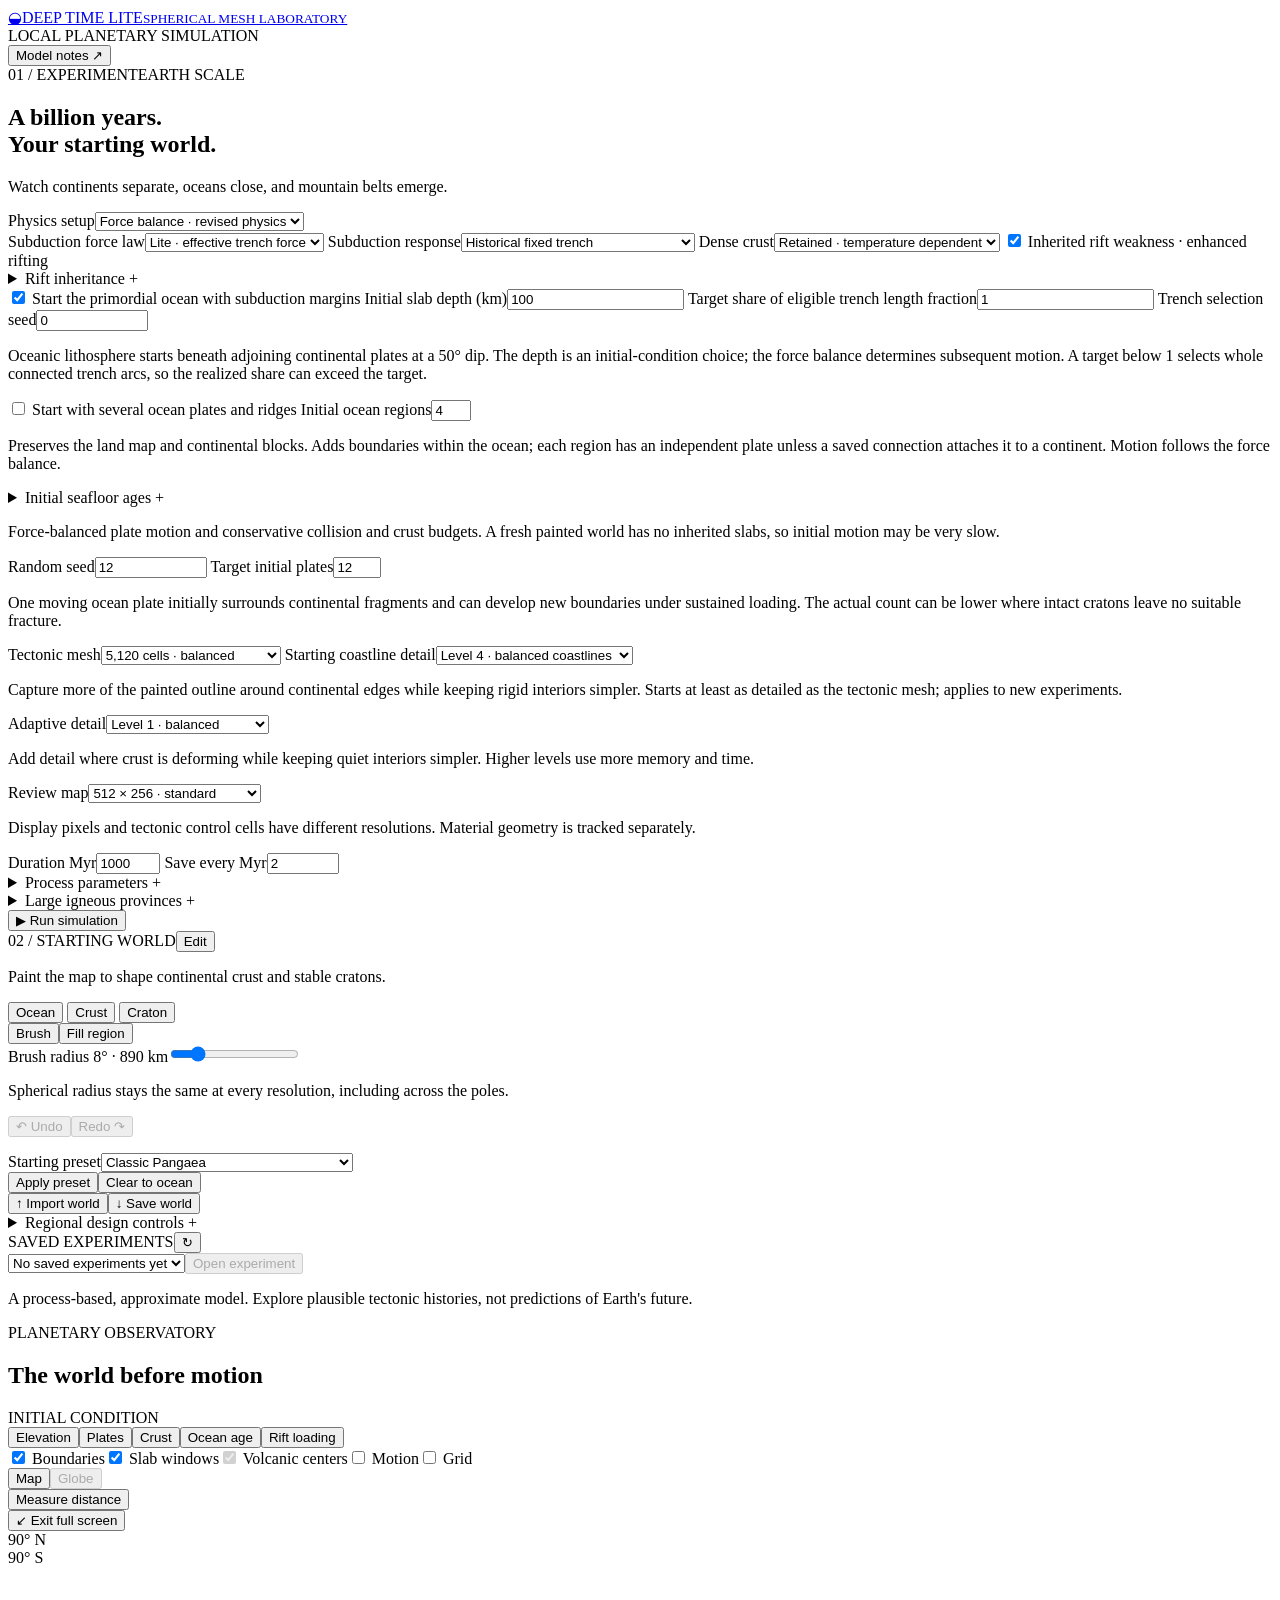
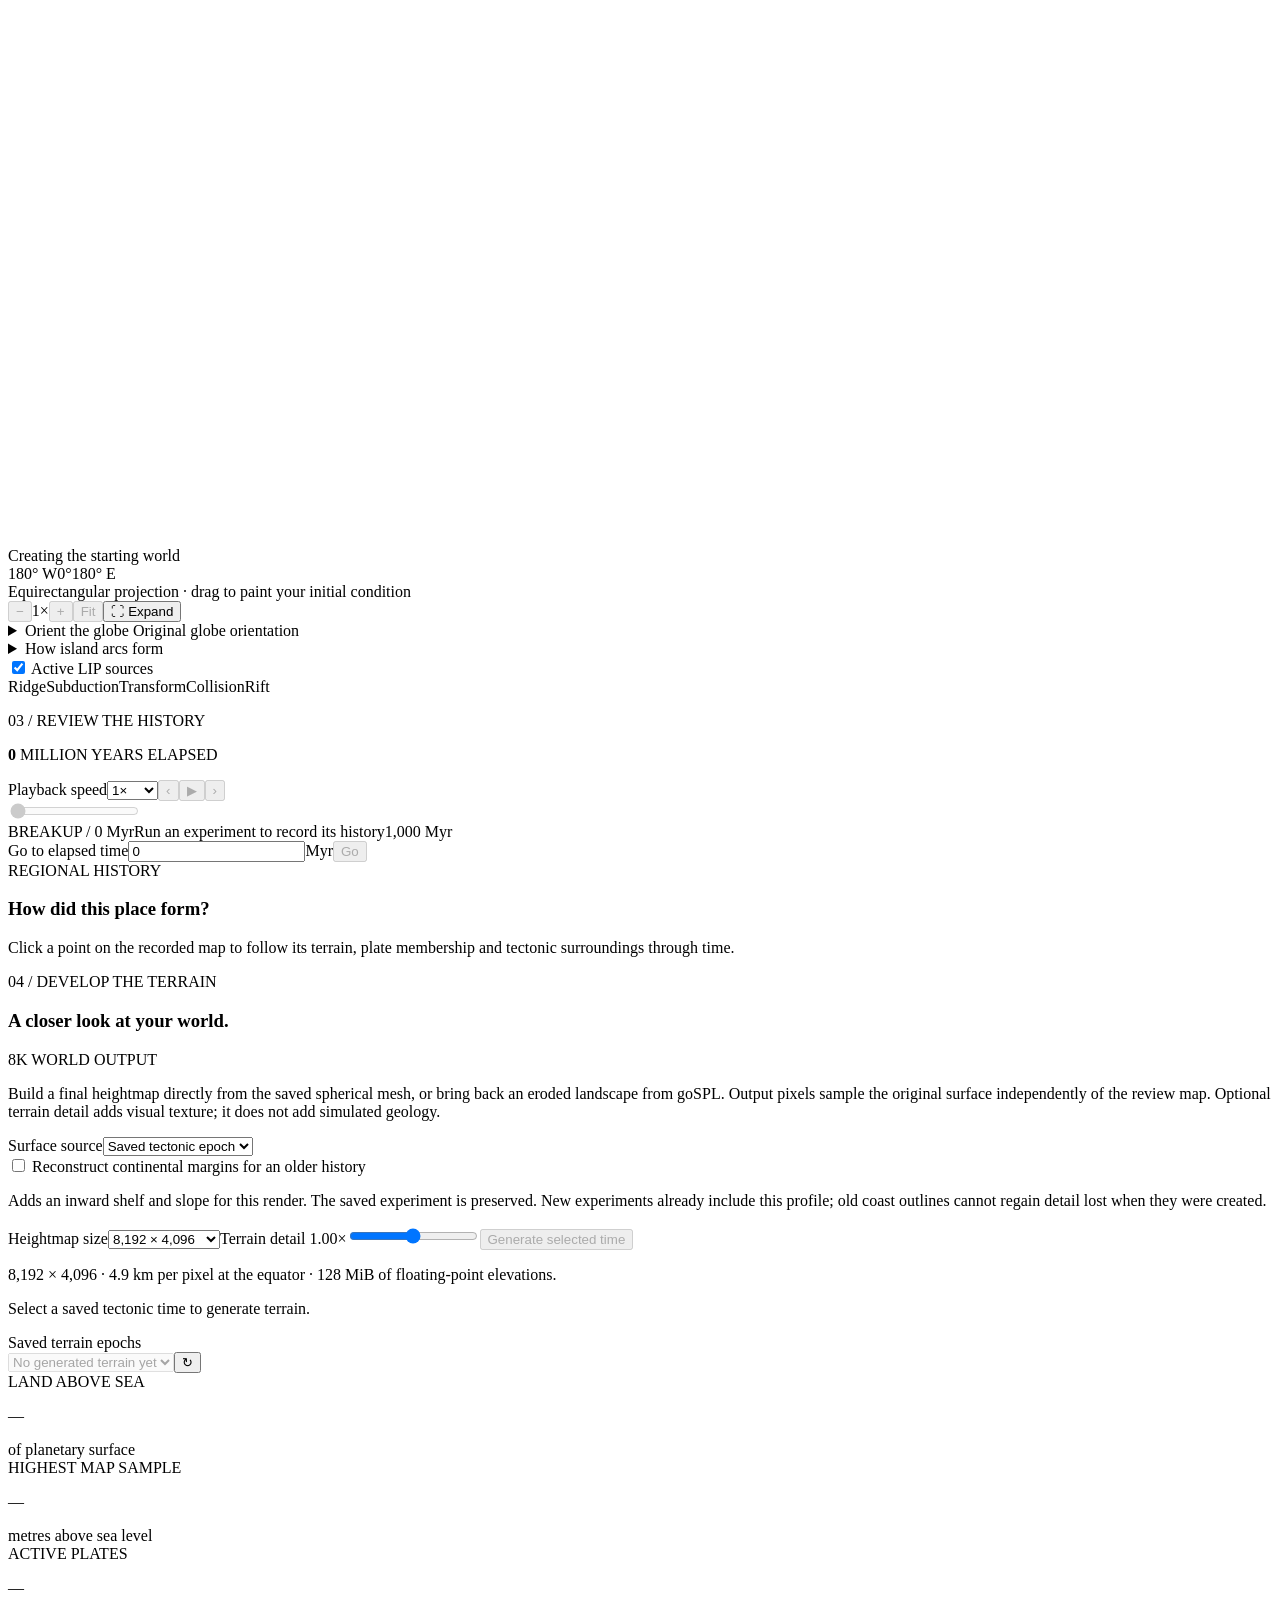
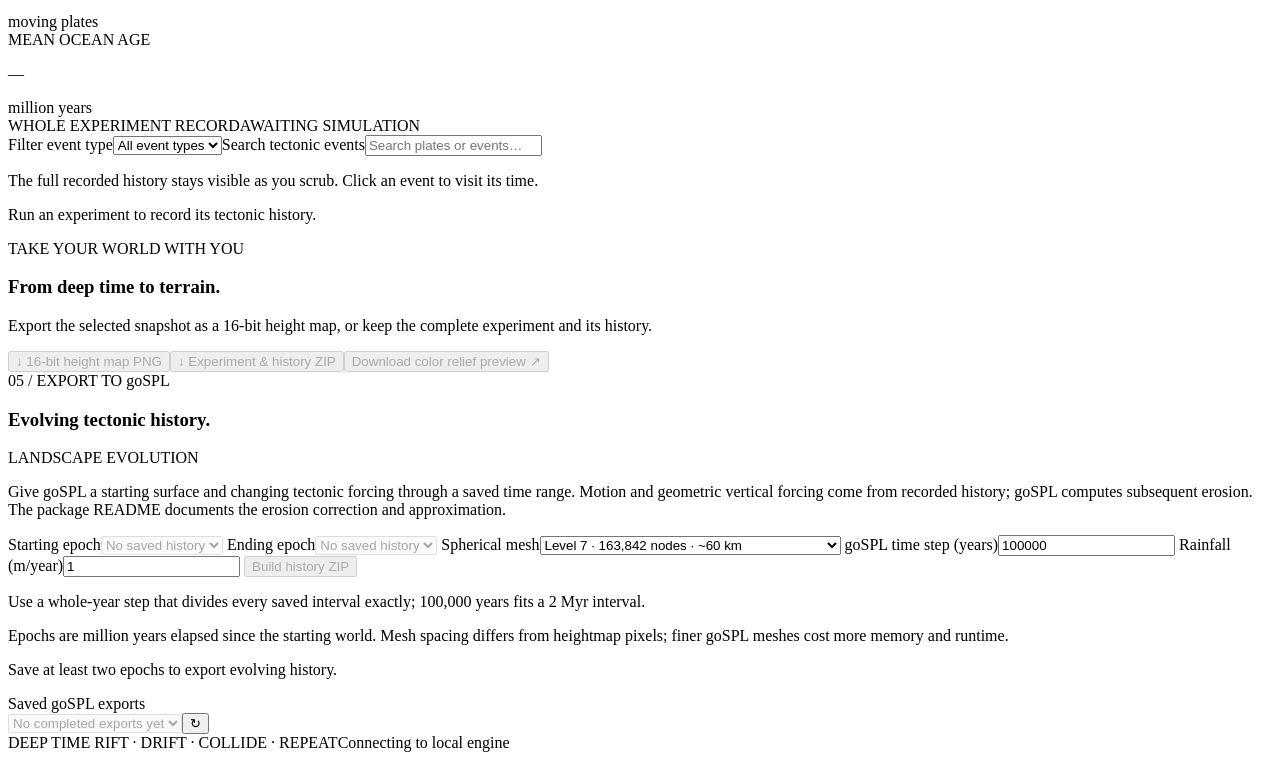
==== commit d1c55e81: "Use 3e13 N/m slab pull for new Lite worlds" ====
--- a/web/index.html
+++ b/web/index.html
@@ -5,7 +5,7 @@
   <meta name="viewport" content="width=device-width, initial-scale=1">
   <meta name="theme-color" content="#101a21">
   <title>Deep Time Lite · Tectonic laboratory</title>
-  <link rel="stylesheet" href="/style.css?v=converging-1">
+  <link rel="stylesheet" href="/style.css?v=motion-visibility-1">
 </head>
 <body>
   <header class="app-header">
@@ -24,10 +24,10 @@
         <div id="advanced-physics-controls">
           <label class="field">Subduction force law<select id="subduction-force-law"><option value="slab">Retained slab physics</option><option value="effective" selected>Lite · effective trench force</option></select></label>
           <div id="effective-subduction-controls" hidden>
-            <label class="field">Pull per metre of active trench <span class="unit">10¹² N/m</span><input id="effective-subduction-force" type="number" min="0" step="any" value="5"></label>
+            <label class="field">Pull per metre of active trench <span class="unit">10¹² N/m</span><input id="effective-subduction-force" type="number" min="0" step="any" value="30"></label>
             <label class="design-toggle"><input id="effective-force-rifting" type="checkbox"> Breakup from plate forces</label>
             <p class="hint">Tests internal tension from the shared force ledger, including opposing pulls that cancel plate rotation. The existing material-strength and viable-cut rules still decide whether breakup can occur.</p>
-            <p class="hint">5 means 5 × 10¹² N/m. Declared trenches pull their incoming plates even from rest; motion follows force balance. Opposing pulls can cancel. Slab depth, breakoff and upper-plate suction are omitted.</p>
+            <p class="hint">30 means 3 × 10¹³ N/m. Declared trenches pull their incoming plates even from rest; motion follows force balance. Opposing pulls can cancel. Slab depth, breakoff and upper-plate suction are omitted.</p>
             <p class="hint">For the next new run, this law replaces detailed slab entry, slab-driven rift traction and rollback behavior. Your starting map, plate connections and declared trench selection are retained. Existing histories keep their recorded law.</p>
           </div>
           <label class="field" id="subduction-response-field">Subduction response<select id="subduction_response" name="subduction_response"><option value="fixed_trench">Historical fixed trench</option><option value="moving_hinge_v1">Moving trench · overriding response</option></select></label>
@@ -199,7 +199,7 @@
       <p id="slab-window-note" class="hint slab-window-note" role="status" hidden></p>
       <div class="layer-tabs" role="group" aria-label="Large igneous province layers"><button id="layer-lip" data-layer="lip" aria-pressed="false" hidden disabled>LIP provinces</button><button id="layer-lipheat" data-layer="lipheat" aria-pressed="false" hidden disabled>LIP thermal support</button><label><input id="show-lip" type="checkbox" checked> Active LIP sources</label></div>
       <details id="lip-history" hidden><summary>Large igneous province history</summary><p class="hint">Province colours show cumulative intrusive and extrusive construction carried by the crust, not the amount of uneroded lava remaining. Thermal support fades separately. Source rings stay at their authored locations while the deposits move.</p><div id="lip-history-rows" class="hint"></div></details>
-      <div class="legend-row"><div id="layer-legend" class="layer-legend"></div><div class="boundary-legend" id="boundary-legend"><span><i class="ridge"></i>Ridge</span><span title="Teeth are on the overriding plate"><i class="subduction"></i>Subduction</span><span><i class="transform"></i>Transform</span><span title="Plates closing where no trench has formed and nothing is colliding"><i class="converging"></i>Converging, no trench</span><span><i class="collision"></i>Collision</span><span><i class="rift"></i>Rift</span></div></div>
+      <div class="legend-row"><div id="layer-legend" class="layer-legend"></div><div class="boundary-legend" id="boundary-legend"><span><i class="ridge"></i>Ridge</span><span title="Teeth are on the overriding plate"><i class="subduction"></i>Subduction</span><span><i class="transform"></i>Transform</span><span><i class="collision"></i>Collision</span><span><i class="rift"></i>Rift</span></div></div>
       <p id="subduction-note" class="hint" hidden></p>
       <p id="recorded-physics-note" class="hint" role="status"></p>
 
@@ -314,8 +314,8 @@
   <dialog id="about-dialog"><button class="dialog-close icon-button" id="close-about" aria-label="Close model notes">×</button><span class="eyebrow">ABOUT THE EXPERIMENT</span><h2>A useful approximation<br>of a restless planet.</h2><p>Deep Time evolves an Earth-scale world using simplified rules for plate motion, rifting, oceanic crust creation and aging, subduction, island arcs, terrane accretion, continental collision, uplift, and erosion.</p><p>The input map marks oceanic crust, continental crust, and stronger cratonic cores. A random seed makes an experiment repeatable. One Myr is one million years.</p><p>This is a procedural, process-based tectonic model, not a solution of mantle convection or a reconstruction of real Earth. Its spherical mesh and rule choices set the detail and plausibility of the result. Review-map resolution changes the projection; tectonic mesh detail controls the simulation. A billion years is a scenario to explore.</p><p>Height maps use metres relative to the model's sea level. For 16-bit PNGs, elevation in metres equals the pixel value minus 12,000. The full experiment export includes the scientific grids, configuration, event history, and elevation encoding information.</p><div class="note-callout">Start with the Pangaea-like world, or paint an arbitrary distribution of continents and cratons. Run, scrub through time, and compare how each process leaves its mark.</div></dialog>
   <dialog id="terrain-dialog" class="terrain-dialog" aria-labelledby="terrain-view-title"><button class="dialog-close icon-button" id="close-terrain" aria-label="Close terrain viewer">×</button><div class="terrain-view-heading"><span class="eyebrow">DETAILED TERRAIN / SAVED EPOCH</span><h2 id="terrain-view-title">Your world in detail</h2><p id="terrain-view-source"></p></div><div class="terrain-view-toolbar"><div><button class="secondary-button" id="terrain-zoom-out" aria-label="Zoom out of terrain">−</button><output id="terrain-zoom-label">Fit</output><button class="secondary-button" id="terrain-zoom-in" aria-label="Zoom into terrain">+</button><button class="secondary-button" id="terrain-fit">Fit world</button><button class="secondary-button" id="terrain-native">1:1 pixels</button></div><span>Scroll to zoom · drag to pan · click to sample elevation</span></div><div class="terrain-viewport"><canvas id="terrain-map" role="img" tabindex="0" aria-label="Detailed terrain. Scroll or use plus and minus to zoom, drag or use arrow keys to pan, click to sample elevation."></canvas><div id="terrain-view-loading" class="terrain-view-loading" role="status">Loading terrain preview…</div></div><div class="terrain-view-footer"><span id="terrain-sample">Coordinates and elevation appear here when you click the map.</span><span id="terrain-tile-status"></span></div><p class="terrain-view-note">This surface belongs to its saved tectonic or solver epoch. Review the tectonic timeline separately for plate boundaries and material history.</p></dialog>
   <script src="/subduction.js?v=2" defer></script>
-  <script src="/native_boundaries.js?v=3" defer></script>
+  <script src="/native_boundaries.js?v=2" defer></script>
   <script src="/globe.js?v=1" defer></script>
-  <script src="/app.js?v=converging-1" defer></script>
+  <script src="/app.js?v=arc-points-1" defer></script>
 </body>
 </html>
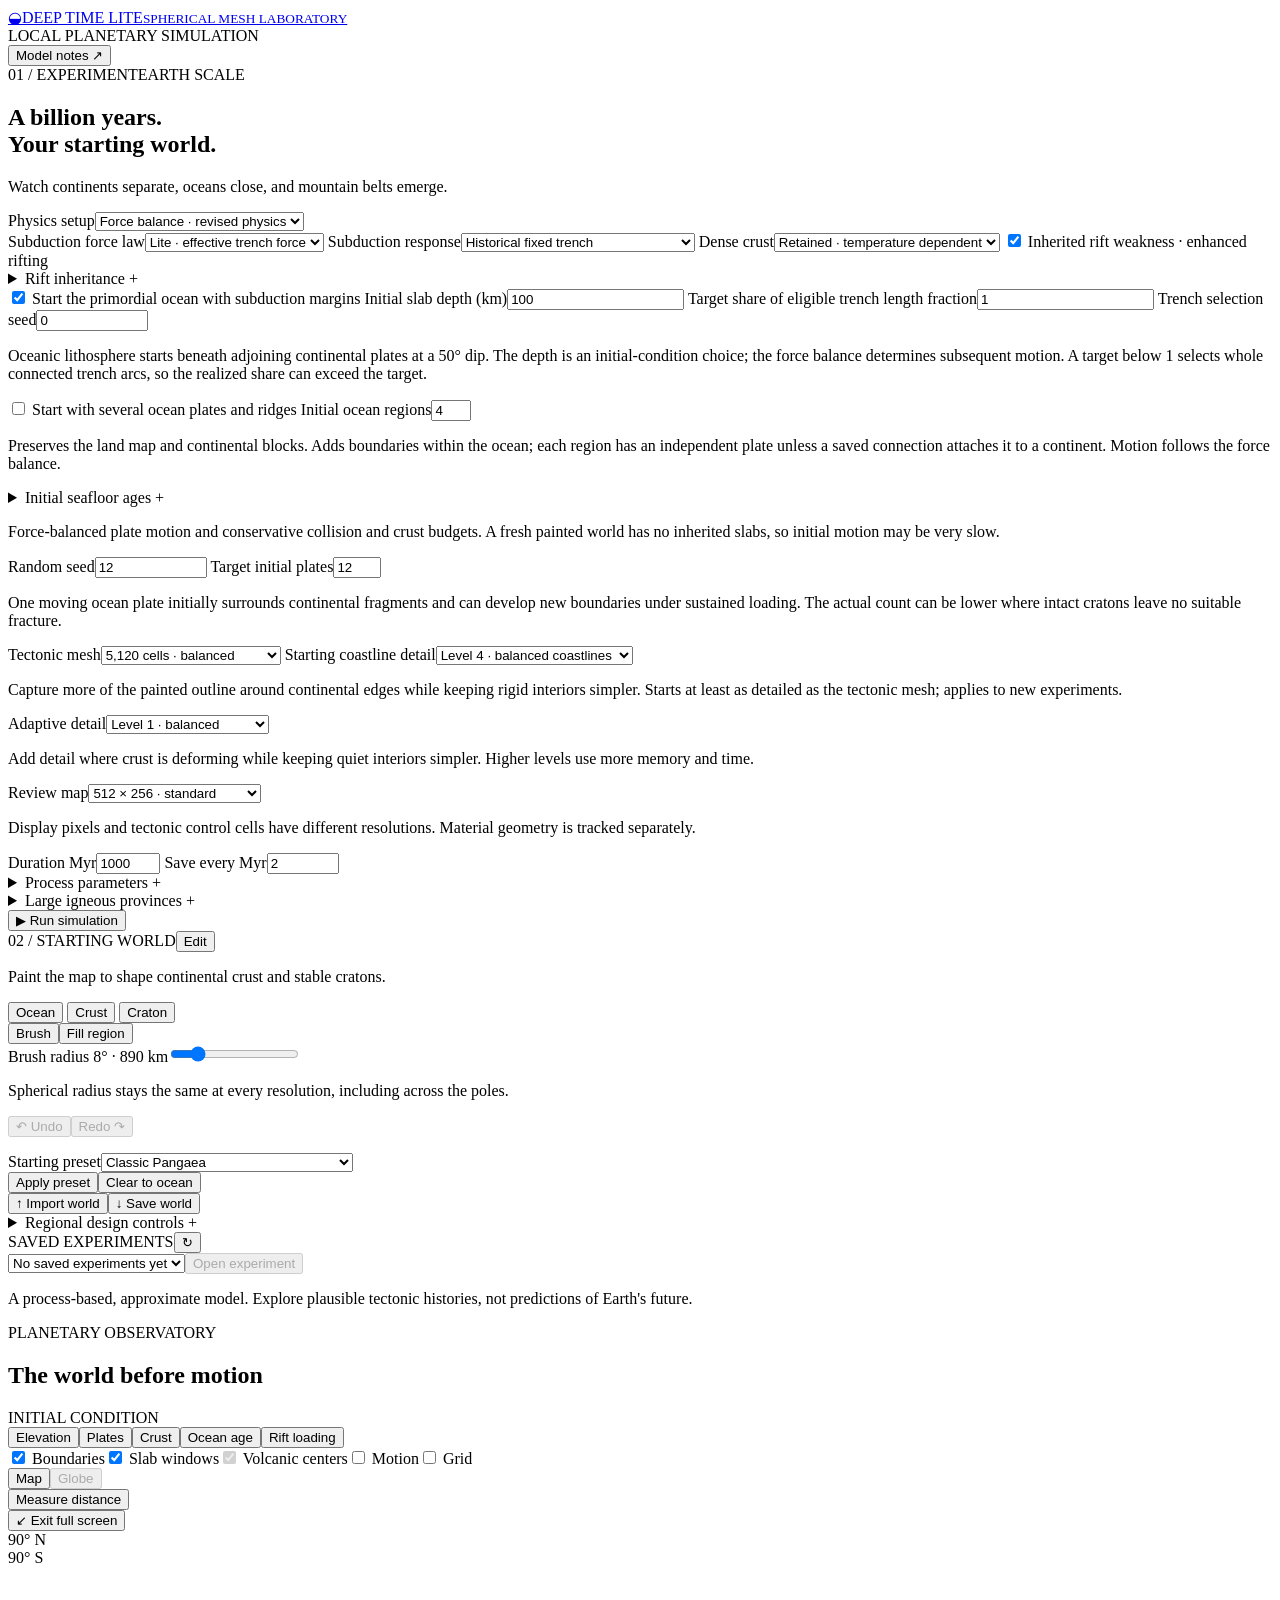
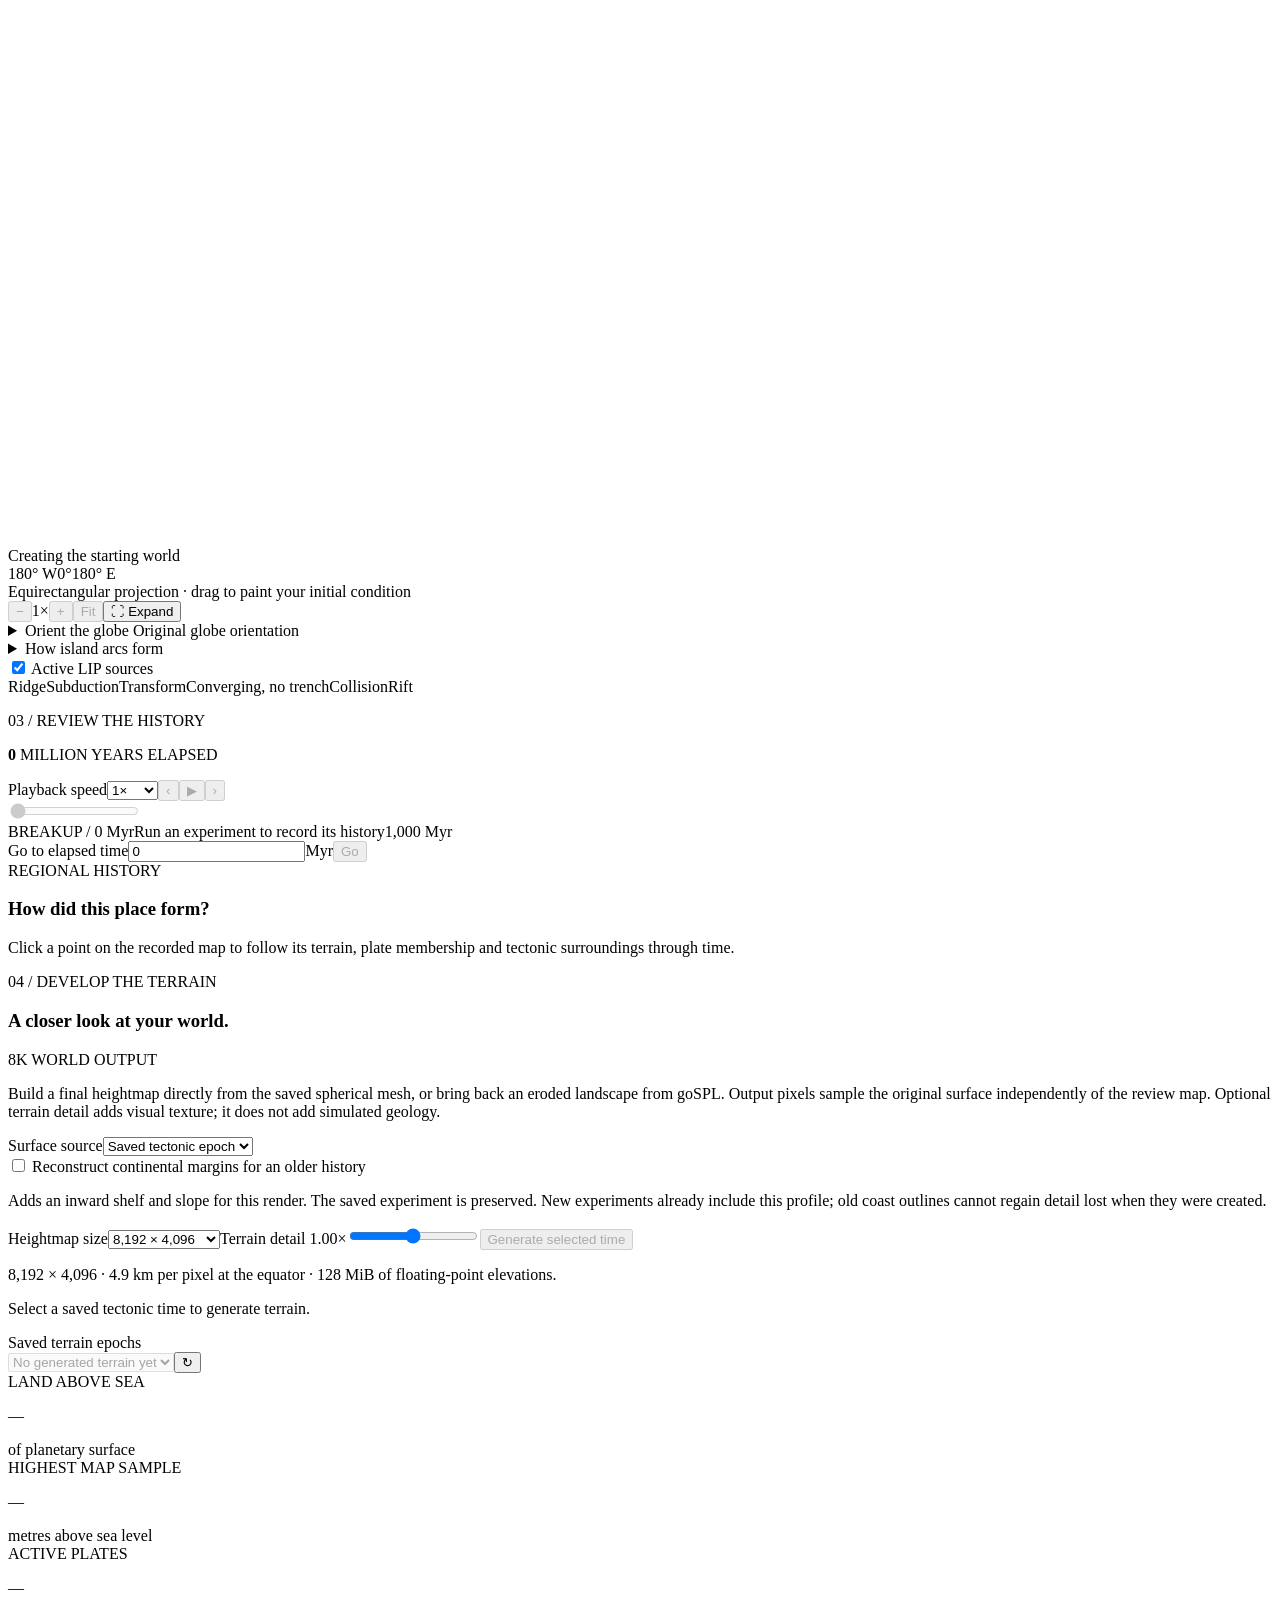
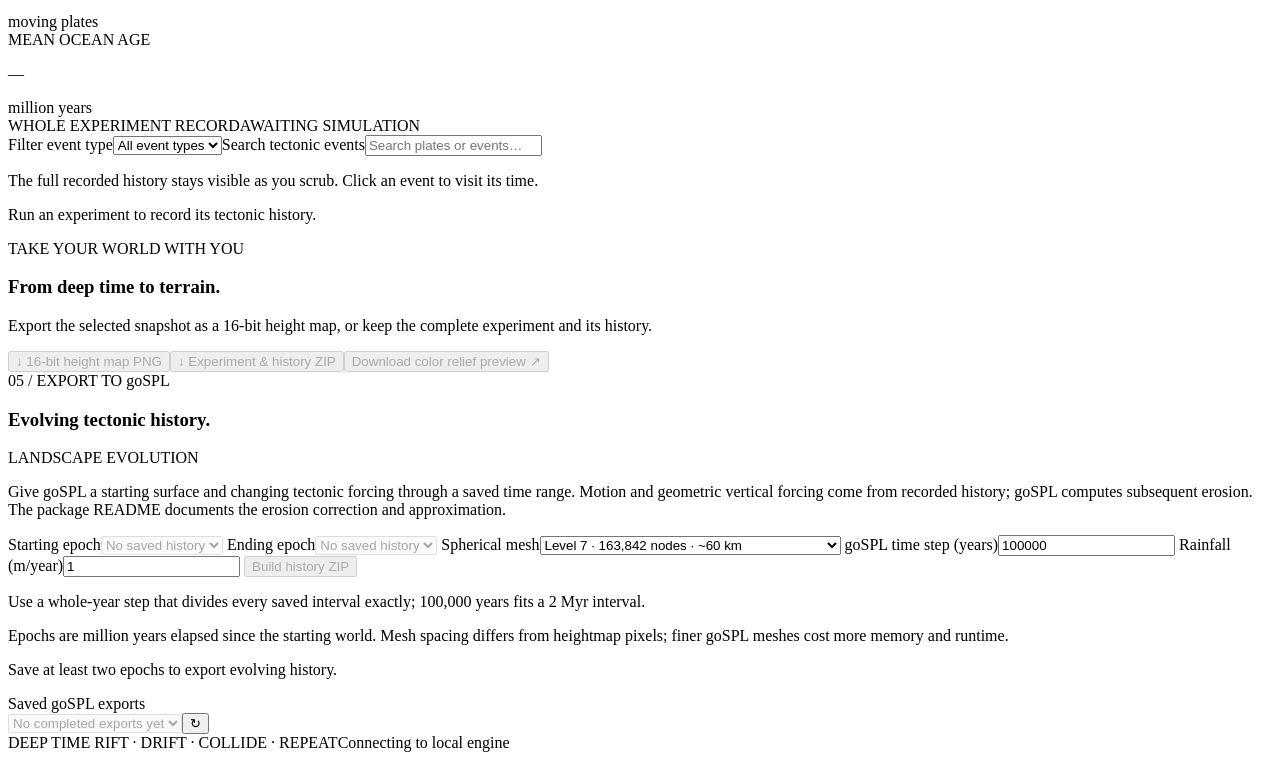
==== commit f2f5ae6a: "Merge pull request #20 from CaliTarheel/claude/trench-initiation-local Trench initiation per fault s" ====
--- a/web/index.html
+++ b/web/index.html
@@ -5,7 +5,7 @@
   <meta name="viewport" content="width=device-width, initial-scale=1">
   <meta name="theme-color" content="#101a21">
   <title>Deep Time Lite · Tectonic laboratory</title>
-  <link rel="stylesheet" href="/style.css?v=motion-visibility-1">
+  <link rel="stylesheet" href="/style.css?v=converging-1">
 </head>
 <body>
   <header class="app-header">
@@ -24,10 +24,10 @@
         <div id="advanced-physics-controls">
           <label class="field">Subduction force law<select id="subduction-force-law"><option value="slab">Retained slab physics</option><option value="effective" selected>Lite · effective trench force</option></select></label>
           <div id="effective-subduction-controls" hidden>
-            <label class="field">Pull per metre of active trench <span class="unit">10¹² N/m</span><input id="effective-subduction-force" type="number" min="0" step="any" value="30"></label>
+            <label class="field">Pull per metre of active trench <span class="unit">10¹² N/m</span><input id="effective-subduction-force" type="number" min="0" step="any" value="5"></label>
             <label class="design-toggle"><input id="effective-force-rifting" type="checkbox"> Breakup from plate forces</label>
             <p class="hint">Tests internal tension from the shared force ledger, including opposing pulls that cancel plate rotation. The existing material-strength and viable-cut rules still decide whether breakup can occur.</p>
-            <p class="hint">30 means 3 × 10¹³ N/m. Declared trenches pull their incoming plates even from rest; motion follows force balance. Opposing pulls can cancel. Slab depth, breakoff and upper-plate suction are omitted.</p>
+            <p class="hint">5 means 5 × 10¹² N/m. Declared trenches pull their incoming plates even from rest; motion follows force balance. Opposing pulls can cancel. Slab depth, breakoff and upper-plate suction are omitted.</p>
             <p class="hint">For the next new run, this law replaces detailed slab entry, slab-driven rift traction and rollback behavior. Your starting map, plate connections and declared trench selection are retained. Existing histories keep their recorded law.</p>
           </div>
           <label class="field" id="subduction-response-field">Subduction response<select id="subduction_response" name="subduction_response"><option value="fixed_trench">Historical fixed trench</option><option value="moving_hinge_v1">Moving trench · overriding response</option></select></label>
@@ -199,7 +199,7 @@
       <p id="slab-window-note" class="hint slab-window-note" role="status" hidden></p>
       <div class="layer-tabs" role="group" aria-label="Large igneous province layers"><button id="layer-lip" data-layer="lip" aria-pressed="false" hidden disabled>LIP provinces</button><button id="layer-lipheat" data-layer="lipheat" aria-pressed="false" hidden disabled>LIP thermal support</button><label><input id="show-lip" type="checkbox" checked> Active LIP sources</label></div>
       <details id="lip-history" hidden><summary>Large igneous province history</summary><p class="hint">Province colours show cumulative intrusive and extrusive construction carried by the crust, not the amount of uneroded lava remaining. Thermal support fades separately. Source rings stay at their authored locations while the deposits move.</p><div id="lip-history-rows" class="hint"></div></details>
-      <div class="legend-row"><div id="layer-legend" class="layer-legend"></div><div class="boundary-legend" id="boundary-legend"><span><i class="ridge"></i>Ridge</span><span title="Teeth are on the overriding plate"><i class="subduction"></i>Subduction</span><span><i class="transform"></i>Transform</span><span><i class="collision"></i>Collision</span><span><i class="rift"></i>Rift</span></div></div>
+      <div class="legend-row"><div id="layer-legend" class="layer-legend"></div><div class="boundary-legend" id="boundary-legend"><span><i class="ridge"></i>Ridge</span><span title="Teeth are on the overriding plate"><i class="subduction"></i>Subduction</span><span><i class="transform"></i>Transform</span><span title="Plates closing where no trench has formed and nothing is colliding"><i class="converging"></i>Converging, no trench</span><span><i class="collision"></i>Collision</span><span><i class="rift"></i>Rift</span></div></div>
       <p id="subduction-note" class="hint" hidden></p>
       <p id="recorded-physics-note" class="hint" role="status"></p>
 
@@ -314,8 +314,8 @@
   <dialog id="about-dialog"><button class="dialog-close icon-button" id="close-about" aria-label="Close model notes">×</button><span class="eyebrow">ABOUT THE EXPERIMENT</span><h2>A useful approximation<br>of a restless planet.</h2><p>Deep Time evolves an Earth-scale world using simplified rules for plate motion, rifting, oceanic crust creation and aging, subduction, island arcs, terrane accretion, continental collision, uplift, and erosion.</p><p>The input map marks oceanic crust, continental crust, and stronger cratonic cores. A random seed makes an experiment repeatable. One Myr is one million years.</p><p>This is a procedural, process-based tectonic model, not a solution of mantle convection or a reconstruction of real Earth. Its spherical mesh and rule choices set the detail and plausibility of the result. Review-map resolution changes the projection; tectonic mesh detail controls the simulation. A billion years is a scenario to explore.</p><p>Height maps use metres relative to the model's sea level. For 16-bit PNGs, elevation in metres equals the pixel value minus 12,000. The full experiment export includes the scientific grids, configuration, event history, and elevation encoding information.</p><div class="note-callout">Start with the Pangaea-like world, or paint an arbitrary distribution of continents and cratons. Run, scrub through time, and compare how each process leaves its mark.</div></dialog>
   <dialog id="terrain-dialog" class="terrain-dialog" aria-labelledby="terrain-view-title"><button class="dialog-close icon-button" id="close-terrain" aria-label="Close terrain viewer">×</button><div class="terrain-view-heading"><span class="eyebrow">DETAILED TERRAIN / SAVED EPOCH</span><h2 id="terrain-view-title">Your world in detail</h2><p id="terrain-view-source"></p></div><div class="terrain-view-toolbar"><div><button class="secondary-button" id="terrain-zoom-out" aria-label="Zoom out of terrain">−</button><output id="terrain-zoom-label">Fit</output><button class="secondary-button" id="terrain-zoom-in" aria-label="Zoom into terrain">+</button><button class="secondary-button" id="terrain-fit">Fit world</button><button class="secondary-button" id="terrain-native">1:1 pixels</button></div><span>Scroll to zoom · drag to pan · click to sample elevation</span></div><div class="terrain-viewport"><canvas id="terrain-map" role="img" tabindex="0" aria-label="Detailed terrain. Scroll or use plus and minus to zoom, drag or use arrow keys to pan, click to sample elevation."></canvas><div id="terrain-view-loading" class="terrain-view-loading" role="status">Loading terrain preview…</div></div><div class="terrain-view-footer"><span id="terrain-sample">Coordinates and elevation appear here when you click the map.</span><span id="terrain-tile-status"></span></div><p class="terrain-view-note">This surface belongs to its saved tectonic or solver epoch. Review the tectonic timeline separately for plate boundaries and material history.</p></dialog>
   <script src="/subduction.js?v=2" defer></script>
-  <script src="/native_boundaries.js?v=2" defer></script>
+  <script src="/native_boundaries.js?v=3" defer></script>
   <script src="/globe.js?v=1" defer></script>
-  <script src="/app.js?v=arc-points-1" defer></script>
+  <script src="/app.js?v=converging-1" defer></script>
 </body>
 </html>
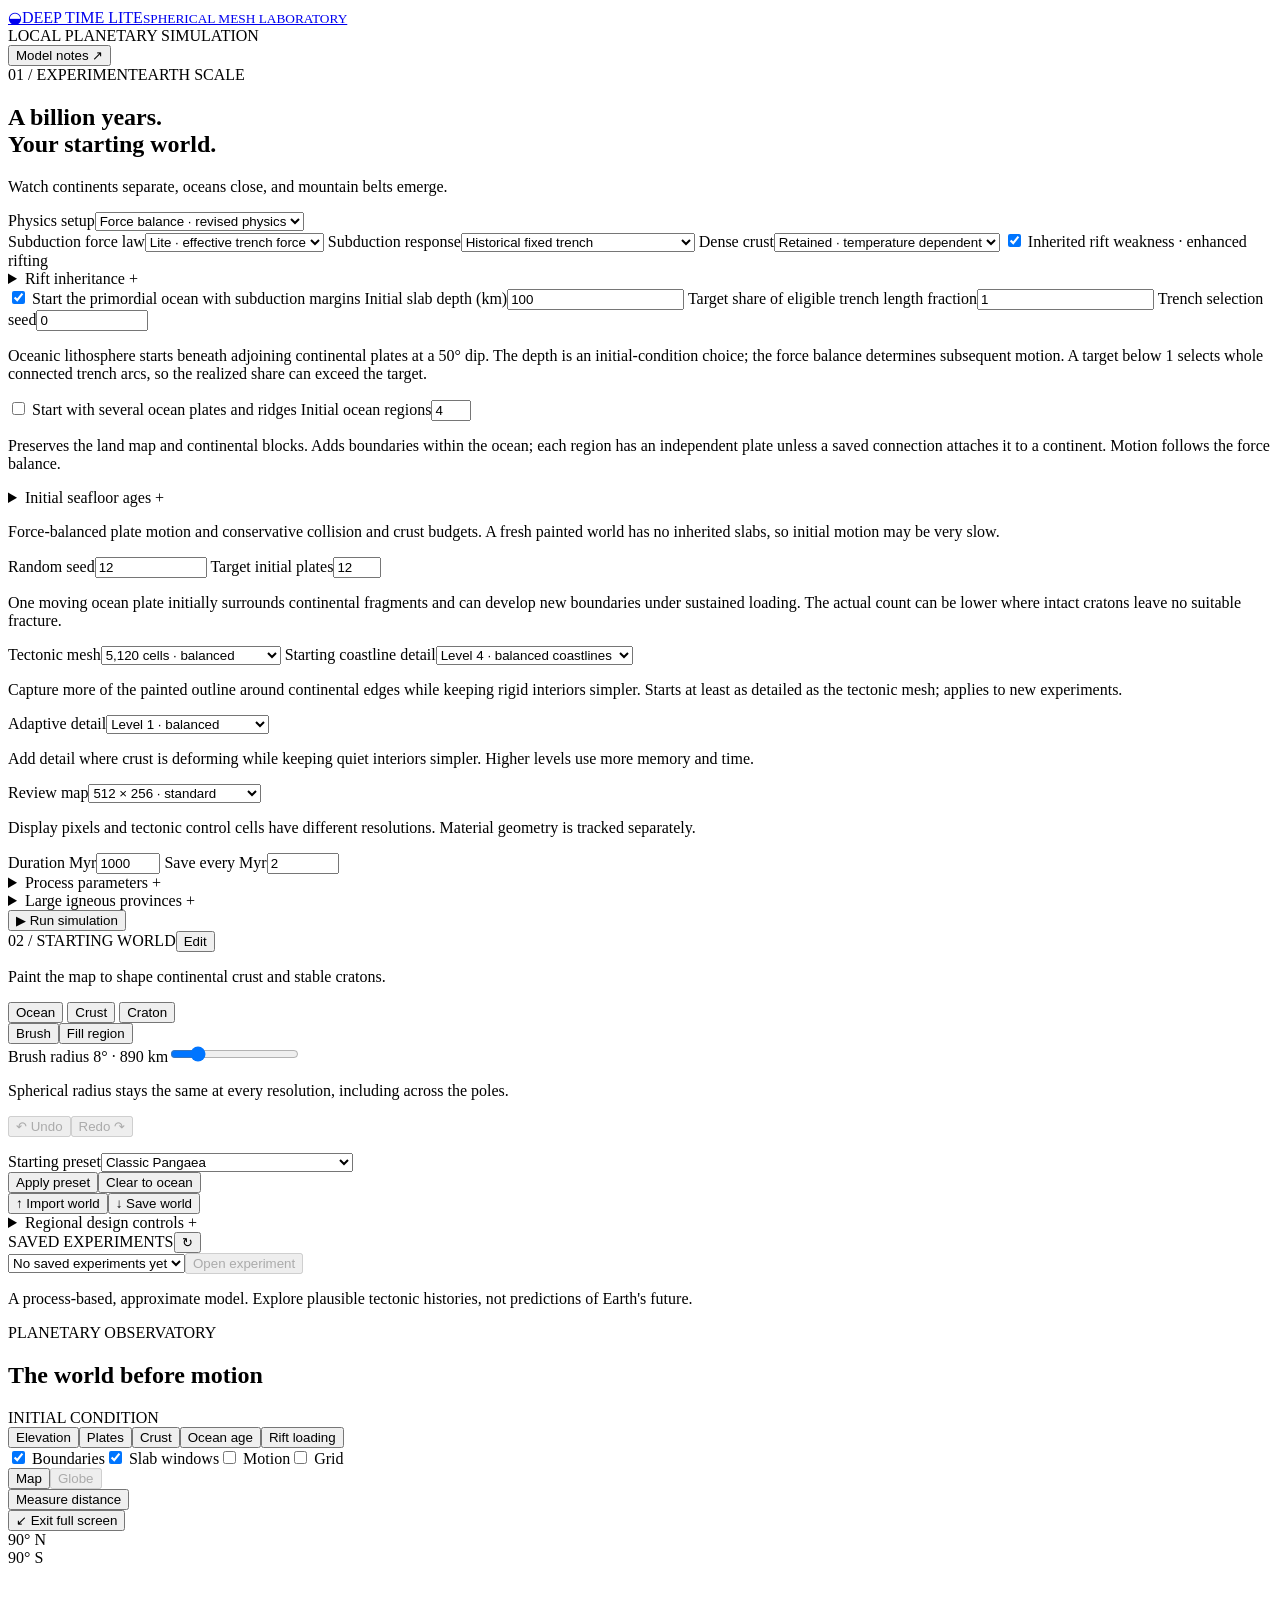
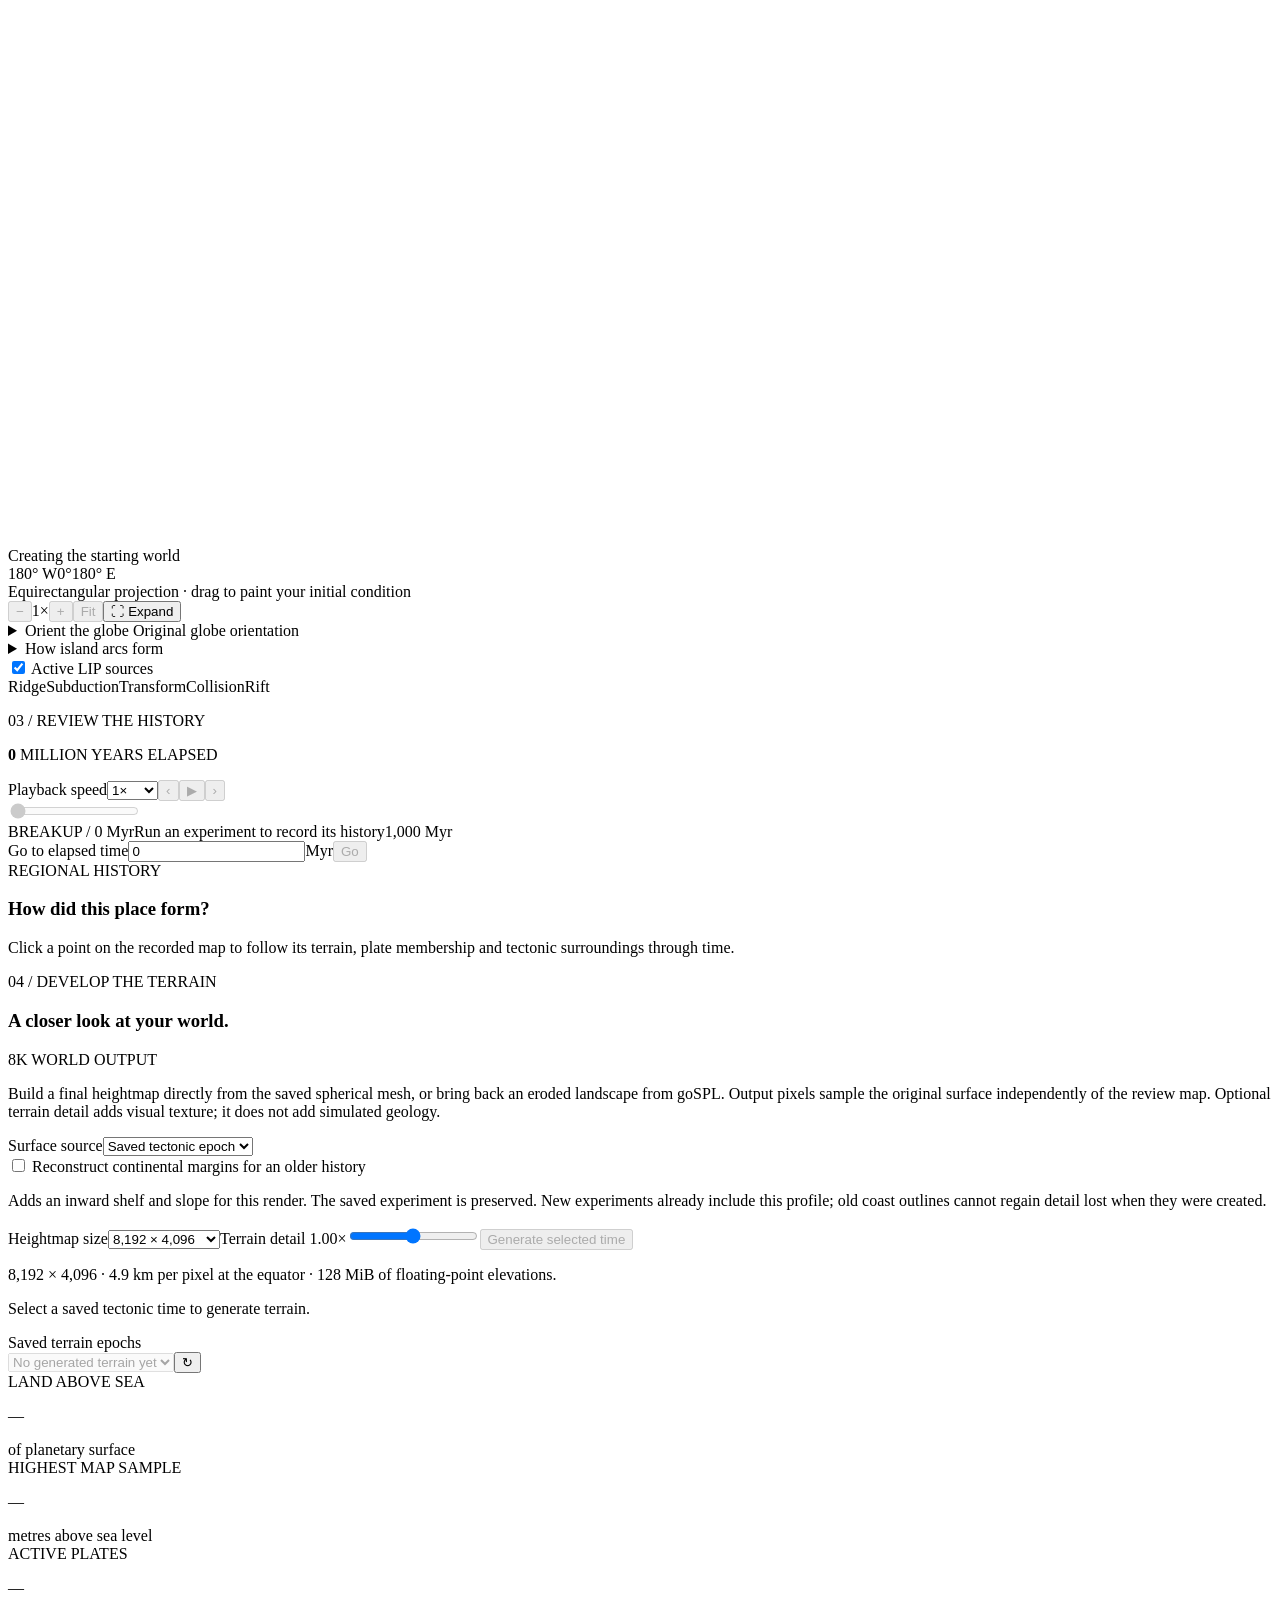
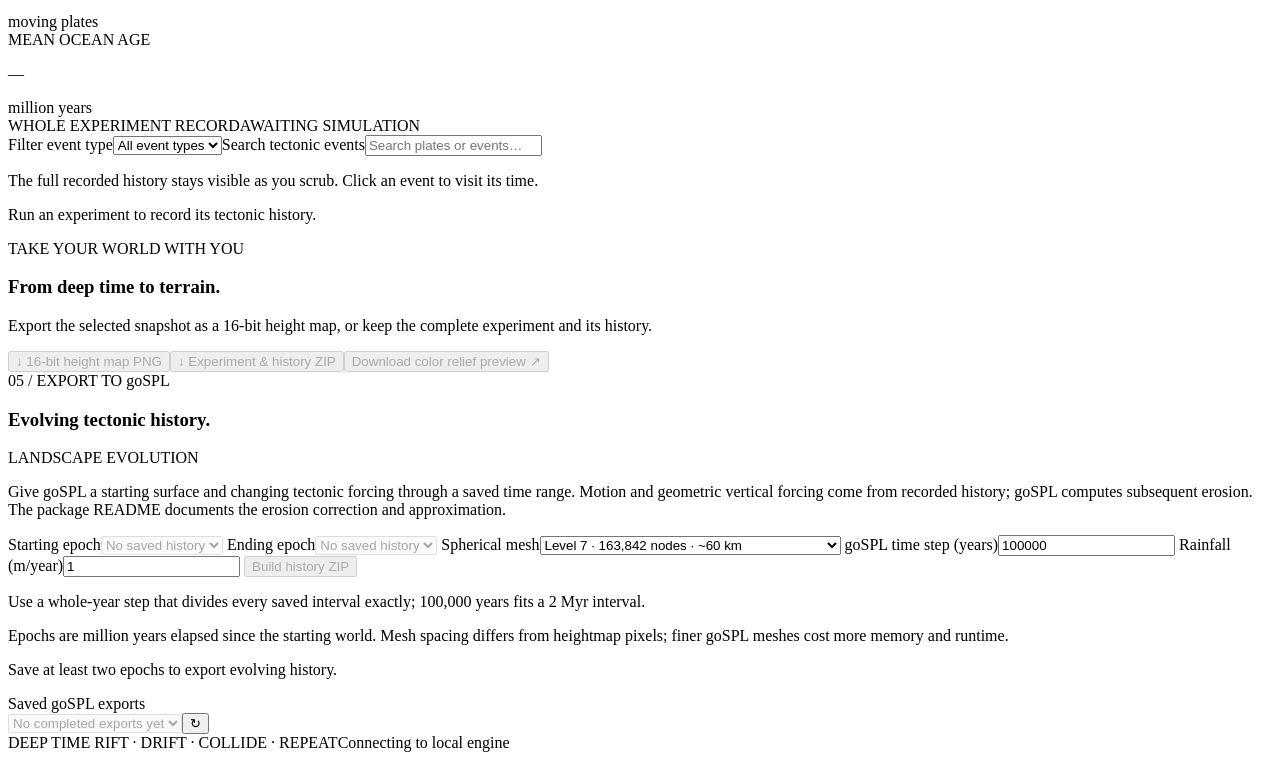
==== commit 2376de9b: "Merge pull request #5 from CaliTarheel/codex/motion-visibility Make slow plate motion visible on map" ====
--- a/web/index.html
+++ b/web/index.html
@@ -5,7 +5,7 @@
   <meta name="viewport" content="width=device-width, initial-scale=1">
   <meta name="theme-color" content="#101a21">
   <title>Deep Time Lite · Tectonic laboratory</title>
-  <link rel="stylesheet" href="/style.css?v=converging-1">
+  <link rel="stylesheet" href="/style.css?v=motion-visibility-1">
 </head>
 <body>
   <header class="app-header">
@@ -161,7 +161,7 @@
       <div class="map-toolbar">
         <div class="layer-tabs" role="group" aria-label="Map layer"><button data-layer="elevation" class="active" aria-pressed="true">Elevation</button><button data-layer="plate" aria-pressed="false">Plates</button><button data-layer="crust" aria-pressed="false">Crust</button><button data-layer="age" aria-pressed="false">Ocean age</button><button data-layer="loading" aria-pressed="false" title="Relative accumulated boundary loading toward internal breakup; not physical stress">Rift loading</button><button id="layer-thickness" data-layer="thickness" aria-pressed="false" title="Current compensated crustal column thickness" hidden disabled>Crust thickness</button><button id="layer-basins" data-layer="basins" aria-pressed="false" title="Current downward flexure of the foreland beside mountain belts; not total basin depth" hidden disabled>Foreland basins</button><button id="layer-damage" data-layer="damage" aria-pressed="false" title="Accumulated local mechanical damage, from zero to one" hidden disabled>Rift damage</button><button id="layer-weakness" data-layer="weakness" aria-pressed="false" title="Relative lithospheric strength; lower values mean weaker material" hidden disabled>Lithosphere strength</button></div>
         <div class="layer-tabs" role="group" aria-label="Material deformation layers"><button id="layer-deformation" data-layer="deformation" aria-pressed="false" hidden disabled>Deforming regions</button><button id="layer-strain" data-layer="strain" aria-pressed="false" hidden disabled>Area strain</button><button id="layer-refinement" data-layer="refinement" aria-pressed="false" hidden disabled>Mesh detail</button></div>
-        <div class="overlay-options"><label><input type="checkbox" id="show-boundaries" checked title="Approximate boundary types sampled on the simulation grid"> Boundaries</label><label><input type="checkbox" id="show-slab-windows" checked title="Recorded active ridge-subduction episodes; dotted circles mark approximate thermal footprints, not plate boundaries"> Slab windows</label><label><input type="checkbox" id="show-volcanic-points" checked disabled title="Pending magma centers; symbols do not indicate island size or height"> Volcanic centers</label><label><input type="checkbox" id="show-motion" title="Plate motion direction; slow speeds enlarged on a logarithmic arrow scale"> Motion</label><label><input type="checkbox" id="show-grid"> Grid</label></div>
+        <div class="overlay-options"><label><input type="checkbox" id="show-boundaries" checked title="Approximate boundary types sampled on the simulation grid"> Boundaries</label><label><input type="checkbox" id="show-slab-windows" checked title="Recorded active ridge-subduction episodes; dotted circles mark approximate thermal footprints, not plate boundaries"> Slab windows</label><label><input type="checkbox" id="show-motion" title="Plate motion direction; slow speeds enlarged on a logarithmic arrow scale"> Motion</label><label><input type="checkbox" id="show-grid"> Grid</label></div>
       </div>
       <div class="projection-toolbar">
         <div class="projection-switch" role="group" aria-label="View projection"><button id="view-flat" type="button" aria-pressed="true">Map</button><button id="view-globe" type="button" aria-pressed="false" disabled>Globe</button></div>
@@ -191,15 +191,14 @@
       <p id="loading-map-note" class="loading-map-note" hidden>Differing boundary motions can load a plate even when its net movement is small. Colors show accumulated loading as a relative breakup indicator, not physical stress. Hover for loading and cooldown details.</p>
       <details class="arc-notes"><summary>How island arcs form</summary>
         <p>Where an oceanic plate sinks beneath another plate, released water helps mantle rock melt. Magma rises through the overriding plate: oceanic crust can develop an island arc; continental crust can develop a continental volcanic arc. <a href="https://www.usgs.gov/media/images/subduction-zone-3" target="_blank" rel="noreferrer">USGS illustration ↗</a></p>
-        <p>Here, new arc material accumulates on oceanic crust of the overriding plate, roughly 180 km behind a convergent boundary. With volcanic centers enabled in the saved run, amber point symbols track pending magma before a resolved crust patch exists. Nearby compatible centers can combine their volume to fund a patch that passes the footprint, thickness and slope checks. Point count alone does not create crust, and a symbol does not establish emerged land.</p>
+        <p>Here, new arc material accumulates on oceanic crust of the overriding plate, roughly 180 km behind a convergent boundary. It can be tracked before enough material builds up to appear on the crust map.</p>
         <p>Crust behind the volcanic arc can also stretch. If the arc pulls away from the plate's interior, this extension can develop into a back-arc basin and eventually new seafloor. It does not happen at every trench. <a href="https://www.usgs.gov/publications/did-aleutian-basin-form-plate-capture-or-backarc-basin-opening" target="_blank" rel="noreferrer">Evidence from the Aleutian Basin ↗</a> Recorded basin phases and opening histories appear below the regional inspector.</p>
         <details><summary>What the model records</summary><p>The revised physics setup treats normal convergence independently of sideways sliding. Incoming ocean and recorded polarity determine whether subduction and arc growth occur. Lite treats declared starting trenches as established; detailed slab experiments build maturity with sustained convergence over at least 10 Myr and 100 km of shortening. Legacy experiments retain their saved selection rules. Added buoyant reference area is <code>(convergence + 8) × trench length × time step × 0.015 × trench maturity</code>, in km² with speed in km/Myr and time in Myr. Detailed fixed-trench experiments can include a bounded retreat contribution; Lite uses actual convergence without that transfer. Arc crust occupies its actual moving footprint, with connected volcanic cores, sloping flanks, and submerged aprons. An island emerges where that surface rises above sea level; small islands can be missed by a coarse review map. Overlapping arc surfaces expose the highest surface present. Existing arcs can grow, gain magma, and deform where mechanically connected or in collision.</p><p>An arc event records the first addition for that parent plate within each 100 Myr interval. Its area is the addition in that one integration step, not an interval total or a volcano count. Back-arc records distinguish loading, rifting, spreading, quiet intervals and closure. Loading alone is not measured opening; the saved extension and phase changes show what occurred. Lite loads a back-arc sector when the overriding plate's solved motion carries it away from an active declared trench during oceanic convergence, measured in the stationary mantle frame. This needs no slab depth or mass threshold and adds no independent rollback speed or driving force on the overriding plate. Existing arc, sector, rupture and basin geometry retain their detail. Detailed experiments retain their recorded retreat or anchored-slab loading laws. These rules do not explicitly solve water or temperature fields, magma plumbing, eruption timing, or hotspots.</p></details>
       </details>
-      <p id="volcanic-point-note" class="hint" role="status" hidden></p>
       <p id="slab-window-note" class="hint slab-window-note" role="status" hidden></p>
       <div class="layer-tabs" role="group" aria-label="Large igneous province layers"><button id="layer-lip" data-layer="lip" aria-pressed="false" hidden disabled>LIP provinces</button><button id="layer-lipheat" data-layer="lipheat" aria-pressed="false" hidden disabled>LIP thermal support</button><label><input id="show-lip" type="checkbox" checked> Active LIP sources</label></div>
       <details id="lip-history" hidden><summary>Large igneous province history</summary><p class="hint">Province colours show cumulative intrusive and extrusive construction carried by the crust, not the amount of uneroded lava remaining. Thermal support fades separately. Source rings stay at their authored locations while the deposits move.</p><div id="lip-history-rows" class="hint"></div></details>
-      <div class="legend-row"><div id="layer-legend" class="layer-legend"></div><div class="boundary-legend" id="boundary-legend"><span><i class="ridge"></i>Ridge</span><span title="Teeth are on the overriding plate"><i class="subduction"></i>Subduction</span><span><i class="transform"></i>Transform</span><span title="Plates closing where no trench has formed and nothing is colliding"><i class="converging"></i>Converging, no trench</span><span><i class="collision"></i>Collision</span><span><i class="rift"></i>Rift</span></div></div>
+      <div class="legend-row"><div id="layer-legend" class="layer-legend"></div><div class="boundary-legend" id="boundary-legend"><span><i class="ridge"></i>Ridge</span><span title="Teeth are on the overriding plate"><i class="subduction"></i>Subduction</span><span><i class="transform"></i>Transform</span><span><i class="collision"></i>Collision</span><span><i class="rift"></i>Rift</span></div></div>
       <p id="subduction-note" class="hint" hidden></p>
       <p id="recorded-physics-note" class="hint" role="status"></p>
 
@@ -314,8 +313,8 @@
   <dialog id="about-dialog"><button class="dialog-close icon-button" id="close-about" aria-label="Close model notes">×</button><span class="eyebrow">ABOUT THE EXPERIMENT</span><h2>A useful approximation<br>of a restless planet.</h2><p>Deep Time evolves an Earth-scale world using simplified rules for plate motion, rifting, oceanic crust creation and aging, subduction, island arcs, terrane accretion, continental collision, uplift, and erosion.</p><p>The input map marks oceanic crust, continental crust, and stronger cratonic cores. A random seed makes an experiment repeatable. One Myr is one million years.</p><p>This is a procedural, process-based tectonic model, not a solution of mantle convection or a reconstruction of real Earth. Its spherical mesh and rule choices set the detail and plausibility of the result. Review-map resolution changes the projection; tectonic mesh detail controls the simulation. A billion years is a scenario to explore.</p><p>Height maps use metres relative to the model's sea level. For 16-bit PNGs, elevation in metres equals the pixel value minus 12,000. The full experiment export includes the scientific grids, configuration, event history, and elevation encoding information.</p><div class="note-callout">Start with the Pangaea-like world, or paint an arbitrary distribution of continents and cratons. Run, scrub through time, and compare how each process leaves its mark.</div></dialog>
   <dialog id="terrain-dialog" class="terrain-dialog" aria-labelledby="terrain-view-title"><button class="dialog-close icon-button" id="close-terrain" aria-label="Close terrain viewer">×</button><div class="terrain-view-heading"><span class="eyebrow">DETAILED TERRAIN / SAVED EPOCH</span><h2 id="terrain-view-title">Your world in detail</h2><p id="terrain-view-source"></p></div><div class="terrain-view-toolbar"><div><button class="secondary-button" id="terrain-zoom-out" aria-label="Zoom out of terrain">−</button><output id="terrain-zoom-label">Fit</output><button class="secondary-button" id="terrain-zoom-in" aria-label="Zoom into terrain">+</button><button class="secondary-button" id="terrain-fit">Fit world</button><button class="secondary-button" id="terrain-native">1:1 pixels</button></div><span>Scroll to zoom · drag to pan · click to sample elevation</span></div><div class="terrain-viewport"><canvas id="terrain-map" role="img" tabindex="0" aria-label="Detailed terrain. Scroll or use plus and minus to zoom, drag or use arrow keys to pan, click to sample elevation."></canvas><div id="terrain-view-loading" class="terrain-view-loading" role="status">Loading terrain preview…</div></div><div class="terrain-view-footer"><span id="terrain-sample">Coordinates and elevation appear here when you click the map.</span><span id="terrain-tile-status"></span></div><p class="terrain-view-note">This surface belongs to its saved tectonic or solver epoch. Review the tectonic timeline separately for plate boundaries and material history.</p></dialog>
   <script src="/subduction.js?v=2" defer></script>
-  <script src="/native_boundaries.js?v=3" defer></script>
+  <script src="/native_boundaries.js?v=2" defer></script>
   <script src="/globe.js?v=1" defer></script>
-  <script src="/app.js?v=converging-1" defer></script>
+  <script src="/app.js?v=motion-visibility-1" defer></script>
 </body>
 </html>
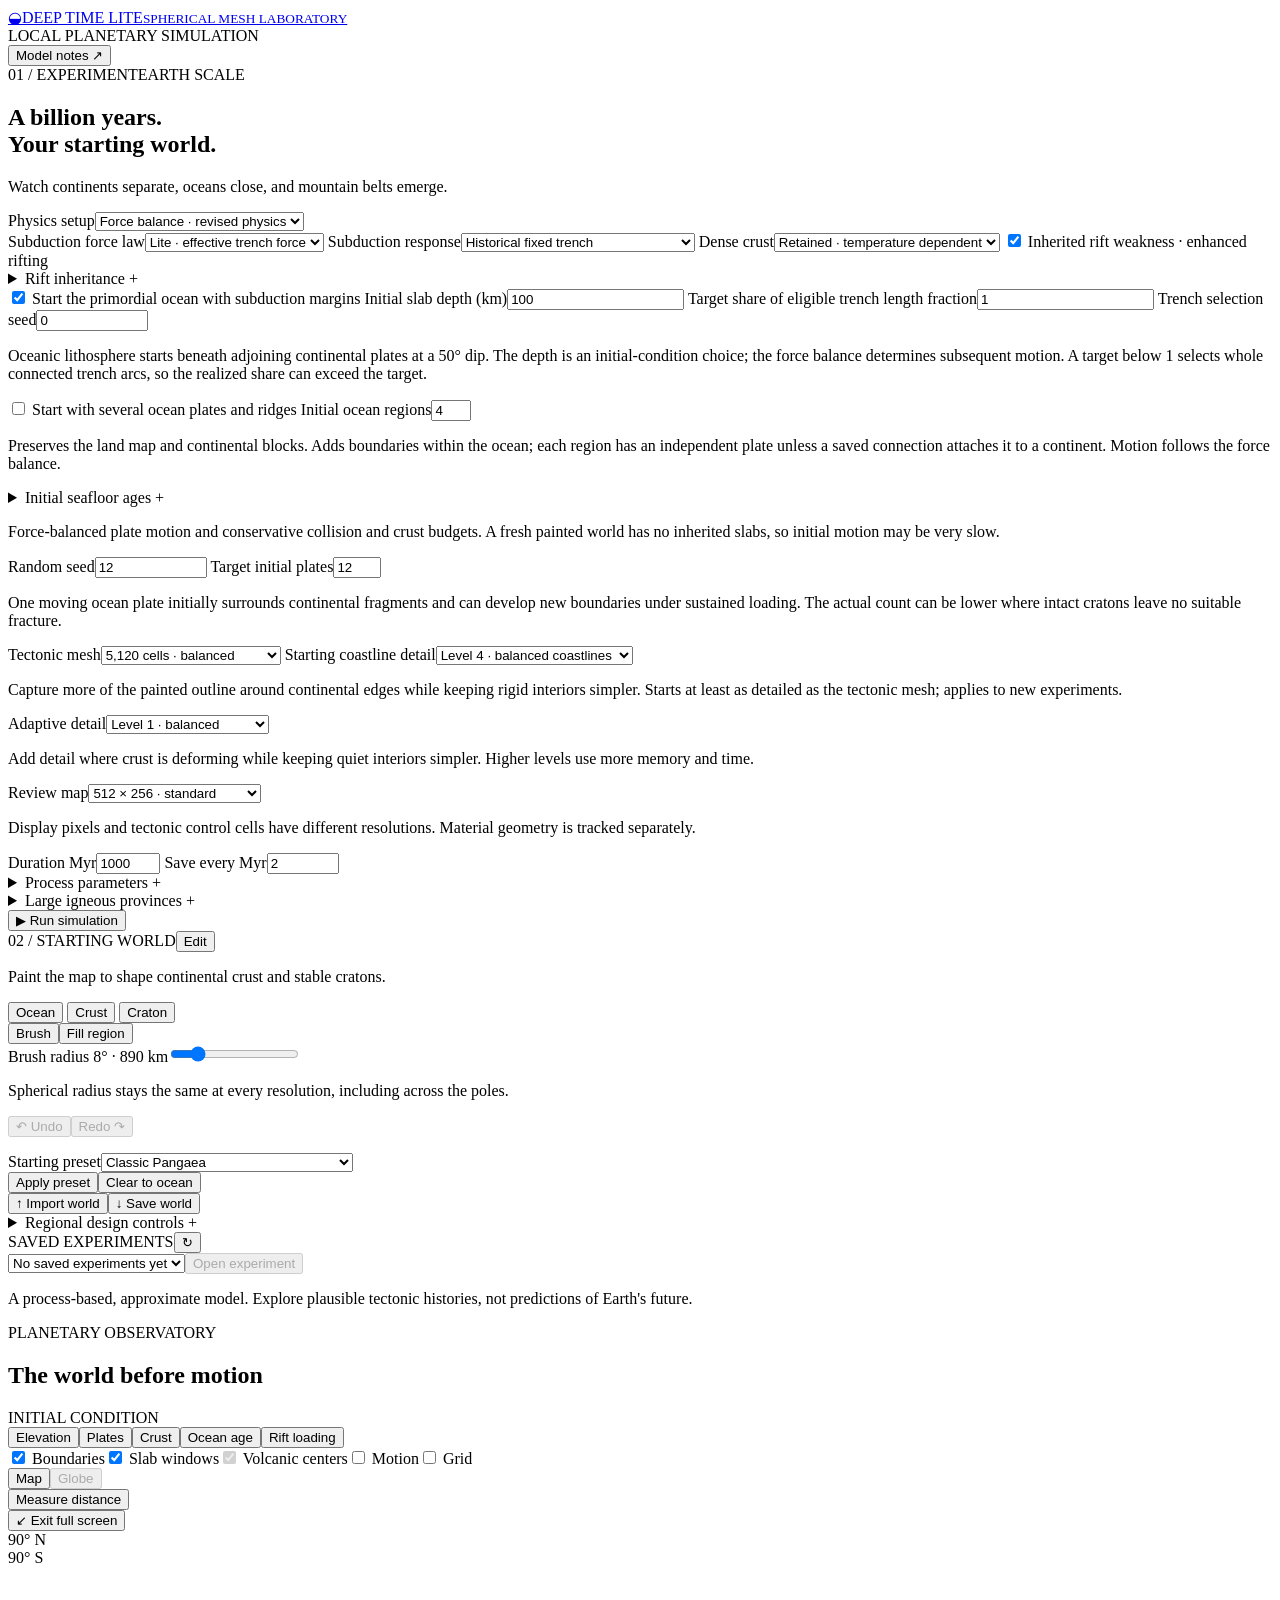
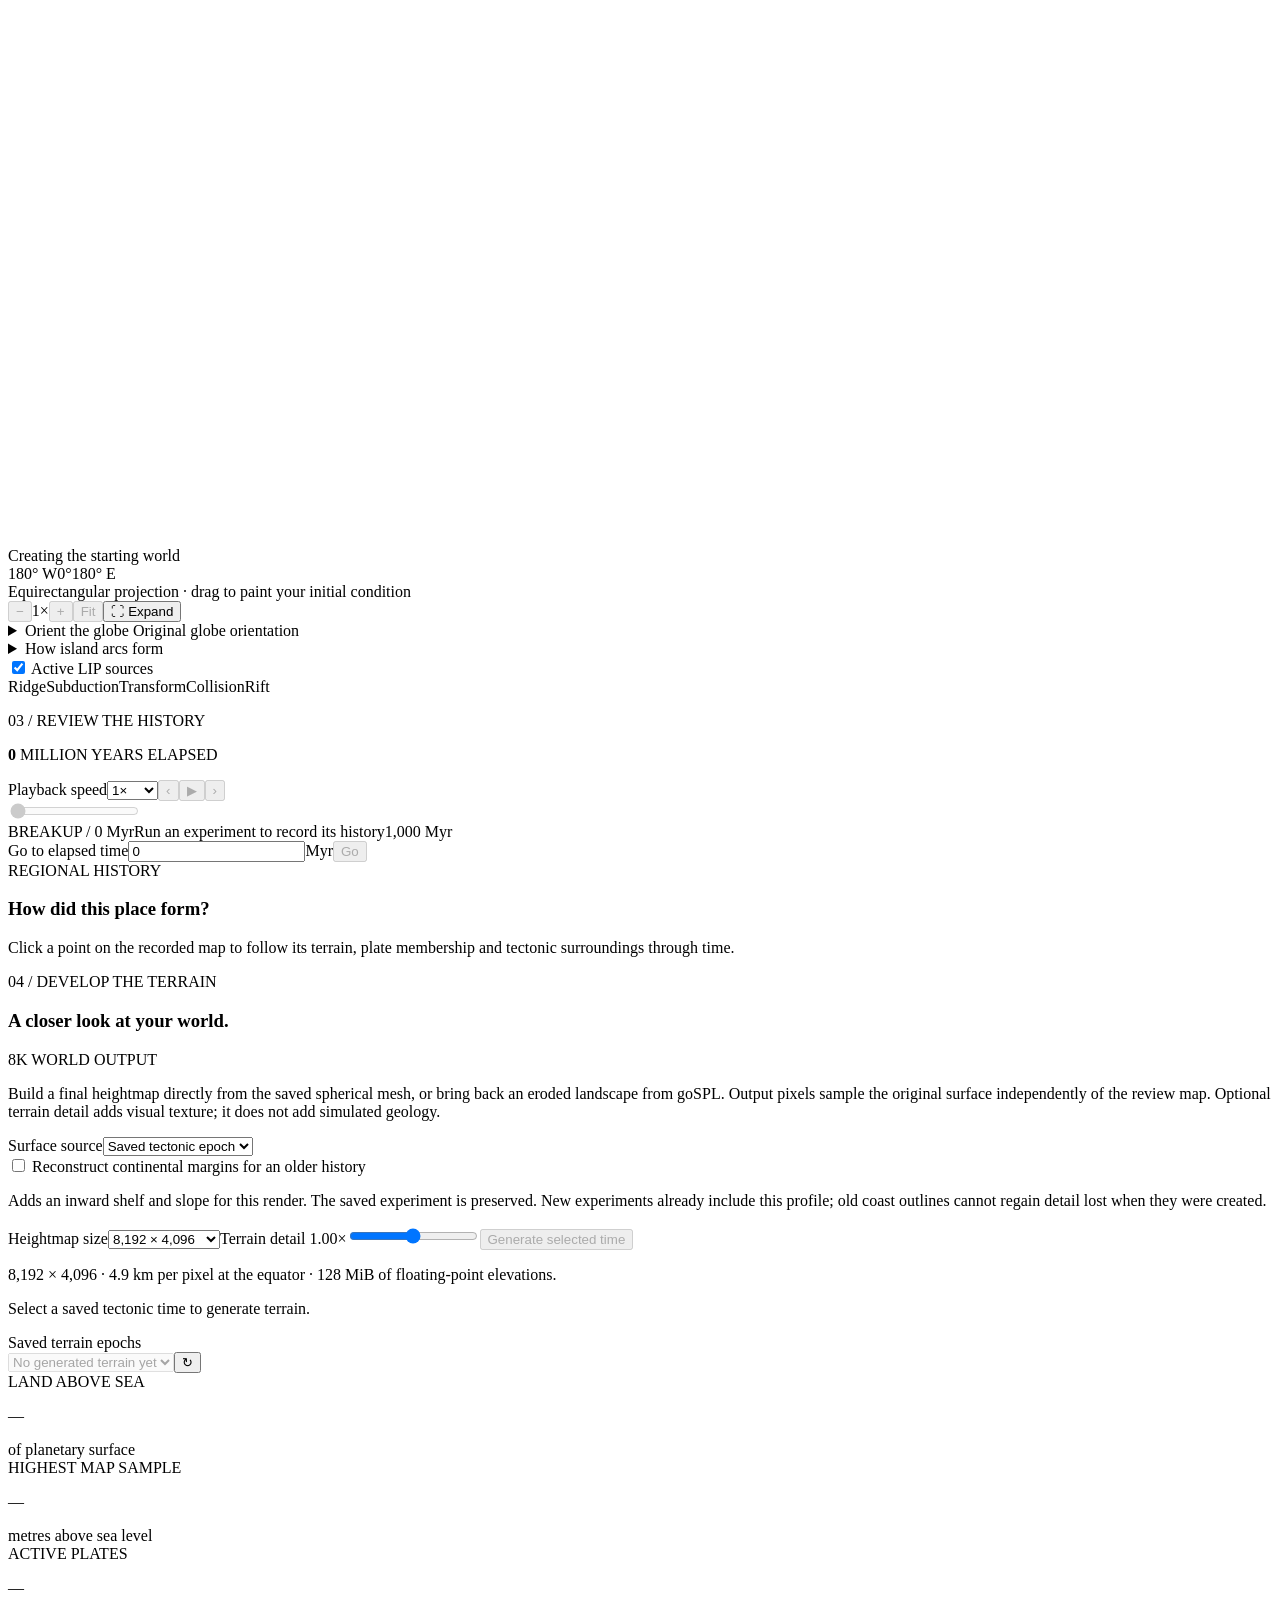
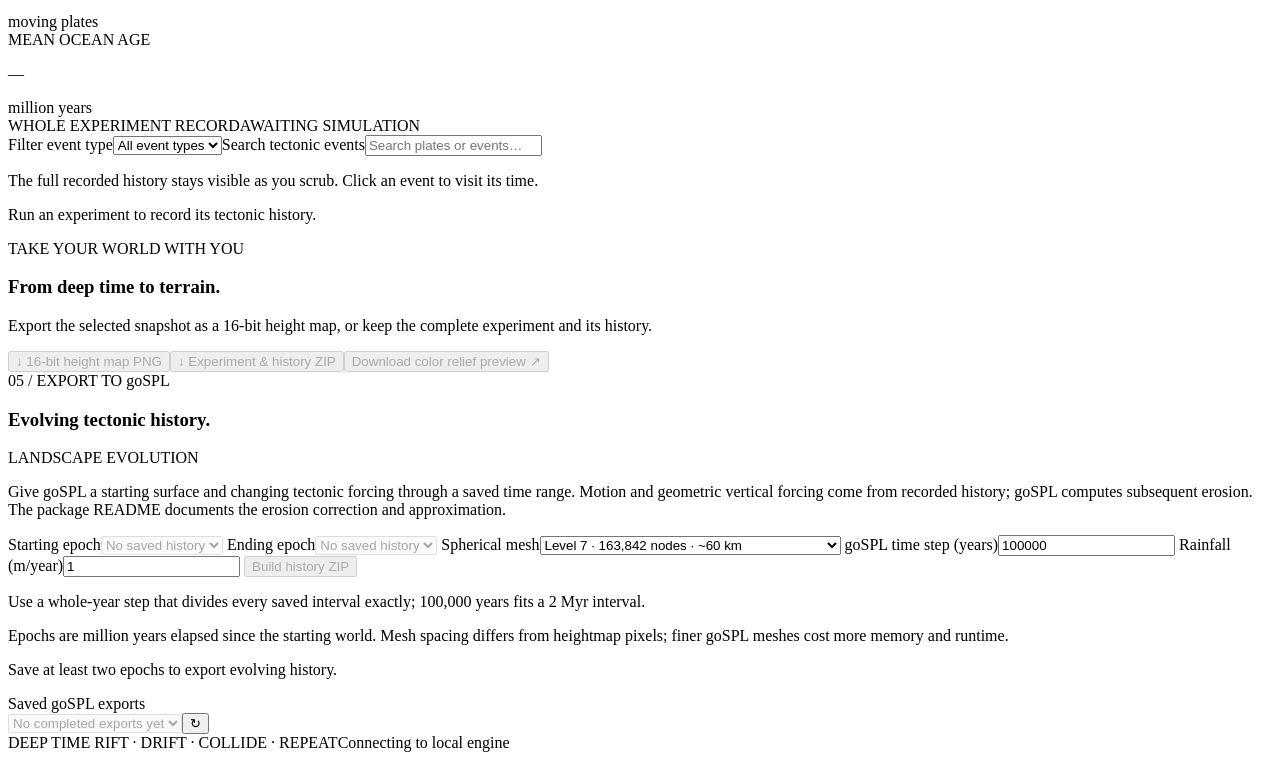
==== commit 2d0f747c: "Merge pull request #8 from CaliTarheel/codex/arc-point-nucleation Promote pending volcanic centers i" ====
--- a/web/index.html
+++ b/web/index.html
@@ -161,7 +161,7 @@
       <div class="map-toolbar">
         <div class="layer-tabs" role="group" aria-label="Map layer"><button data-layer="elevation" class="active" aria-pressed="true">Elevation</button><button data-layer="plate" aria-pressed="false">Plates</button><button data-layer="crust" aria-pressed="false">Crust</button><button data-layer="age" aria-pressed="false">Ocean age</button><button data-layer="loading" aria-pressed="false" title="Relative accumulated boundary loading toward internal breakup; not physical stress">Rift loading</button><button id="layer-thickness" data-layer="thickness" aria-pressed="false" title="Current compensated crustal column thickness" hidden disabled>Crust thickness</button><button id="layer-basins" data-layer="basins" aria-pressed="false" title="Current downward flexure of the foreland beside mountain belts; not total basin depth" hidden disabled>Foreland basins</button><button id="layer-damage" data-layer="damage" aria-pressed="false" title="Accumulated local mechanical damage, from zero to one" hidden disabled>Rift damage</button><button id="layer-weakness" data-layer="weakness" aria-pressed="false" title="Relative lithospheric strength; lower values mean weaker material" hidden disabled>Lithosphere strength</button></div>
         <div class="layer-tabs" role="group" aria-label="Material deformation layers"><button id="layer-deformation" data-layer="deformation" aria-pressed="false" hidden disabled>Deforming regions</button><button id="layer-strain" data-layer="strain" aria-pressed="false" hidden disabled>Area strain</button><button id="layer-refinement" data-layer="refinement" aria-pressed="false" hidden disabled>Mesh detail</button></div>
-        <div class="overlay-options"><label><input type="checkbox" id="show-boundaries" checked title="Approximate boundary types sampled on the simulation grid"> Boundaries</label><label><input type="checkbox" id="show-slab-windows" checked title="Recorded active ridge-subduction episodes; dotted circles mark approximate thermal footprints, not plate boundaries"> Slab windows</label><label><input type="checkbox" id="show-motion" title="Plate motion direction; slow speeds enlarged on a logarithmic arrow scale"> Motion</label><label><input type="checkbox" id="show-grid"> Grid</label></div>
+        <div class="overlay-options"><label><input type="checkbox" id="show-boundaries" checked title="Approximate boundary types sampled on the simulation grid"> Boundaries</label><label><input type="checkbox" id="show-slab-windows" checked title="Recorded active ridge-subduction episodes; dotted circles mark approximate thermal footprints, not plate boundaries"> Slab windows</label><label><input type="checkbox" id="show-volcanic-points" checked disabled title="Pending magma centers; symbols do not indicate island size or height"> Volcanic centers</label><label><input type="checkbox" id="show-motion" title="Plate motion direction; slow speeds enlarged on a logarithmic arrow scale"> Motion</label><label><input type="checkbox" id="show-grid"> Grid</label></div>
       </div>
       <div class="projection-toolbar">
         <div class="projection-switch" role="group" aria-label="View projection"><button id="view-flat" type="button" aria-pressed="true">Map</button><button id="view-globe" type="button" aria-pressed="false" disabled>Globe</button></div>
@@ -191,10 +191,11 @@
       <p id="loading-map-note" class="loading-map-note" hidden>Differing boundary motions can load a plate even when its net movement is small. Colors show accumulated loading as a relative breakup indicator, not physical stress. Hover for loading and cooldown details.</p>
       <details class="arc-notes"><summary>How island arcs form</summary>
         <p>Where an oceanic plate sinks beneath another plate, released water helps mantle rock melt. Magma rises through the overriding plate: oceanic crust can develop an island arc; continental crust can develop a continental volcanic arc. <a href="https://www.usgs.gov/media/images/subduction-zone-3" target="_blank" rel="noreferrer">USGS illustration ↗</a></p>
-        <p>Here, new arc material accumulates on oceanic crust of the overriding plate, roughly 180 km behind a convergent boundary. It can be tracked before enough material builds up to appear on the crust map.</p>
+        <p>Here, new arc material accumulates on oceanic crust of the overriding plate, roughly 180 km behind a convergent boundary. With volcanic centers enabled in the saved run, amber point symbols track pending magma before a resolved crust patch exists. Nearby compatible centers can combine their volume to fund a patch that passes the footprint, thickness and slope checks. Point count alone does not create crust, and a symbol does not establish emerged land.</p>
         <p>Crust behind the volcanic arc can also stretch. If the arc pulls away from the plate's interior, this extension can develop into a back-arc basin and eventually new seafloor. It does not happen at every trench. <a href="https://www.usgs.gov/publications/did-aleutian-basin-form-plate-capture-or-backarc-basin-opening" target="_blank" rel="noreferrer">Evidence from the Aleutian Basin ↗</a> Recorded basin phases and opening histories appear below the regional inspector.</p>
         <details><summary>What the model records</summary><p>The revised physics setup treats normal convergence independently of sideways sliding. Incoming ocean and recorded polarity determine whether subduction and arc growth occur. Lite treats declared starting trenches as established; detailed slab experiments build maturity with sustained convergence over at least 10 Myr and 100 km of shortening. Legacy experiments retain their saved selection rules. Added buoyant reference area is <code>(convergence + 8) × trench length × time step × 0.015 × trench maturity</code>, in km² with speed in km/Myr and time in Myr. Detailed fixed-trench experiments can include a bounded retreat contribution; Lite uses actual convergence without that transfer. Arc crust occupies its actual moving footprint, with connected volcanic cores, sloping flanks, and submerged aprons. An island emerges where that surface rises above sea level; small islands can be missed by a coarse review map. Overlapping arc surfaces expose the highest surface present. Existing arcs can grow, gain magma, and deform where mechanically connected or in collision.</p><p>An arc event records the first addition for that parent plate within each 100 Myr interval. Its area is the addition in that one integration step, not an interval total or a volcano count. Back-arc records distinguish loading, rifting, spreading, quiet intervals and closure. Loading alone is not measured opening; the saved extension and phase changes show what occurred. Lite loads a back-arc sector when the overriding plate's solved motion carries it away from an active declared trench during oceanic convergence, measured in the stationary mantle frame. This needs no slab depth or mass threshold and adds no independent rollback speed or driving force on the overriding plate. Existing arc, sector, rupture and basin geometry retain their detail. Detailed experiments retain their recorded retreat or anchored-slab loading laws. These rules do not explicitly solve water or temperature fields, magma plumbing, eruption timing, or hotspots.</p></details>
       </details>
+      <p id="volcanic-point-note" class="hint" role="status" hidden></p>
       <p id="slab-window-note" class="hint slab-window-note" role="status" hidden></p>
       <div class="layer-tabs" role="group" aria-label="Large igneous province layers"><button id="layer-lip" data-layer="lip" aria-pressed="false" hidden disabled>LIP provinces</button><button id="layer-lipheat" data-layer="lipheat" aria-pressed="false" hidden disabled>LIP thermal support</button><label><input id="show-lip" type="checkbox" checked> Active LIP sources</label></div>
       <details id="lip-history" hidden><summary>Large igneous province history</summary><p class="hint">Province colours show cumulative intrusive and extrusive construction carried by the crust, not the amount of uneroded lava remaining. Thermal support fades separately. Source rings stay at their authored locations while the deposits move.</p><div id="lip-history-rows" class="hint"></div></details>
@@ -315,6 +316,6 @@
   <script src="/subduction.js?v=2" defer></script>
   <script src="/native_boundaries.js?v=2" defer></script>
   <script src="/globe.js?v=1" defer></script>
-  <script src="/app.js?v=motion-visibility-1" defer></script>
+  <script src="/app.js?v=arc-points-1" defer></script>
 </body>
 </html>
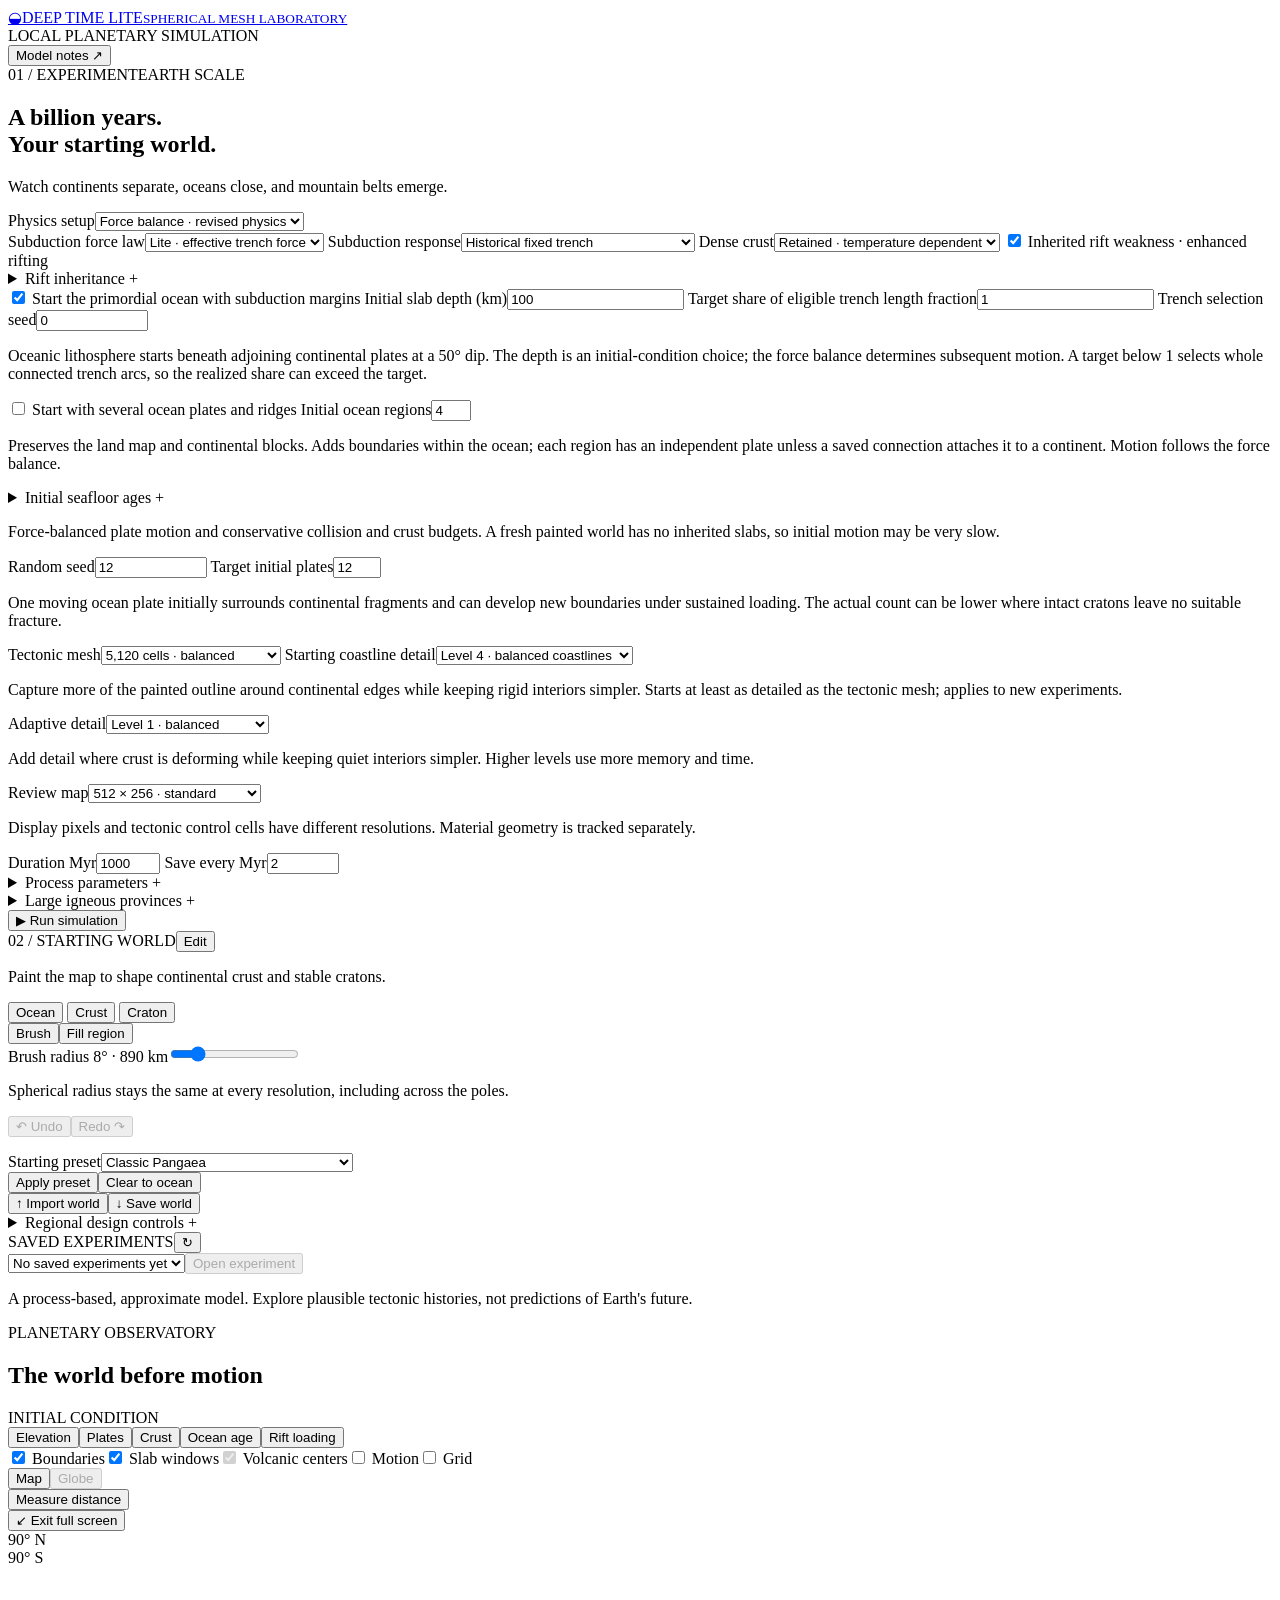
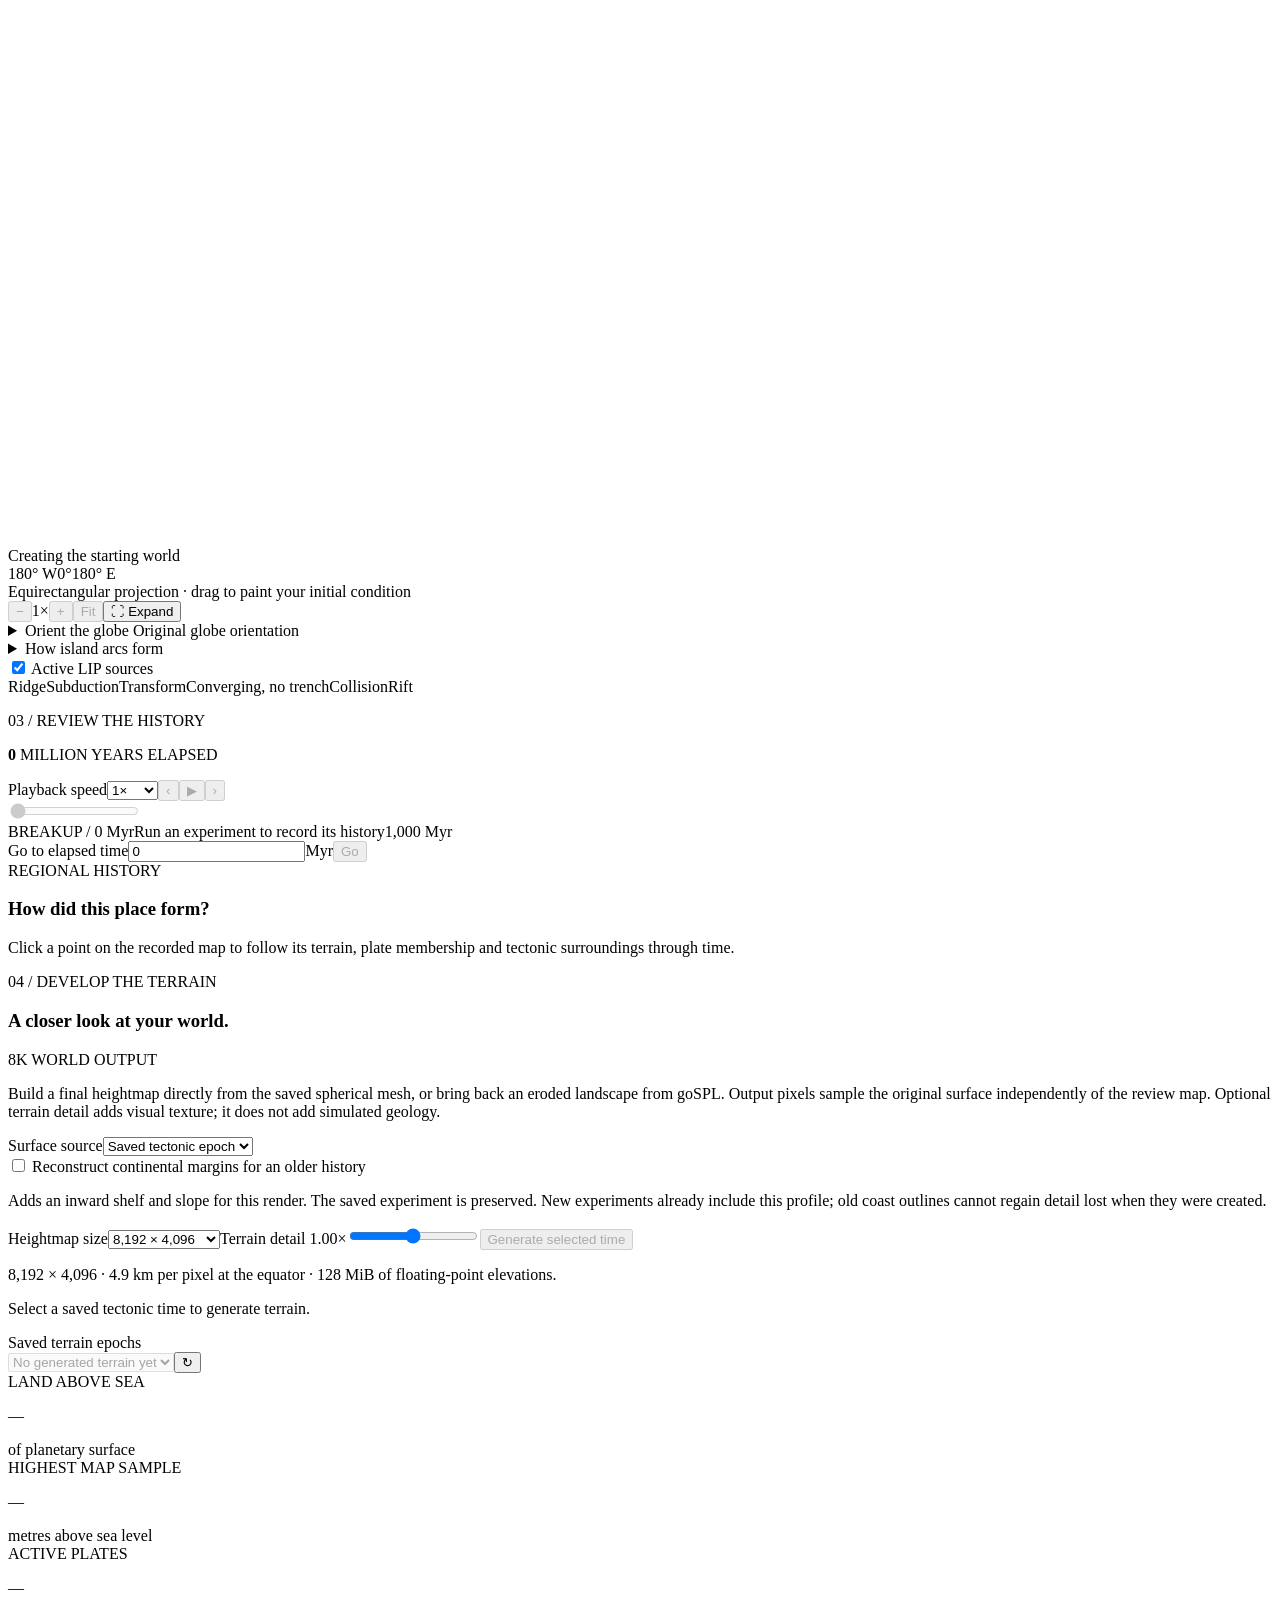
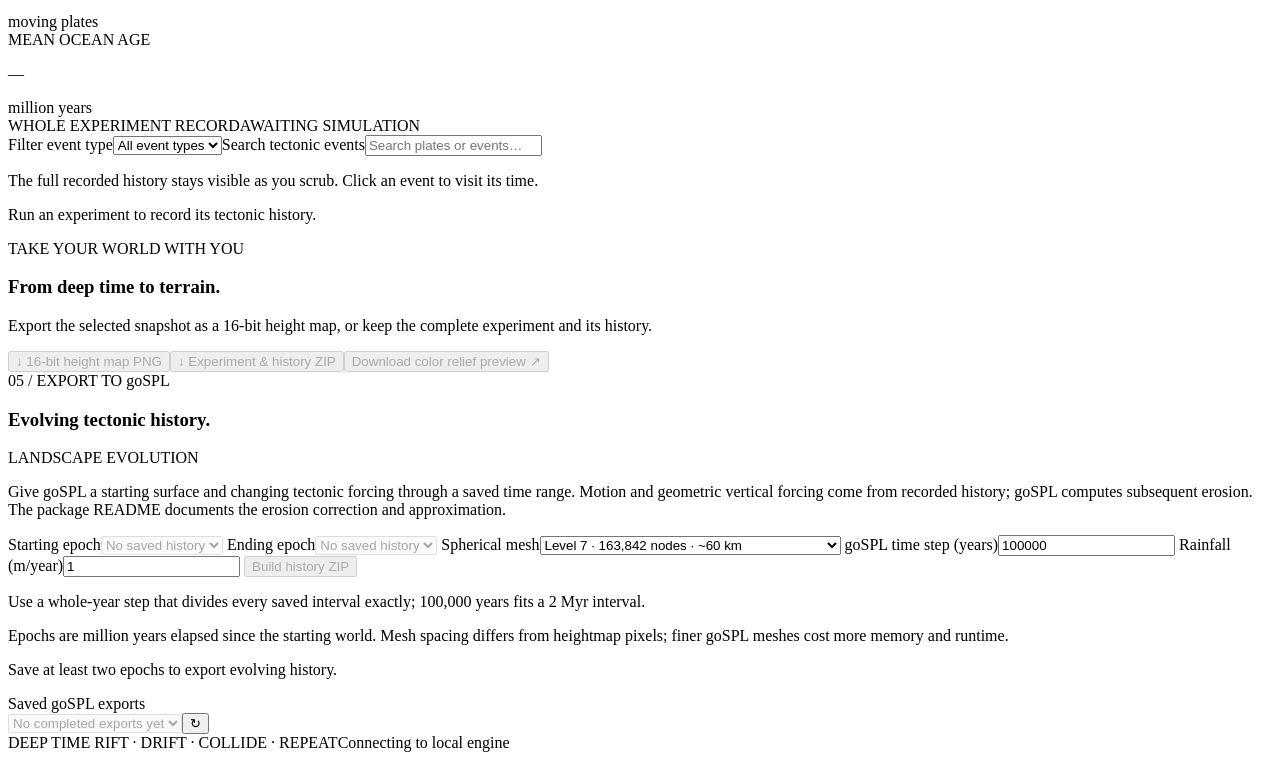
==== commit de8264cb: "Merge pull request #10 from CaliTarheel/codex/reuse-local-burial-geometry Fix breakup contact oversh" ====
--- a/web/index.html
+++ b/web/index.html
@@ -5,7 +5,7 @@
   <meta name="viewport" content="width=device-width, initial-scale=1">
   <meta name="theme-color" content="#101a21">
   <title>Deep Time Lite · Tectonic laboratory</title>
-  <link rel="stylesheet" href="/style.css?v=motion-visibility-1">
+  <link rel="stylesheet" href="/style.css?v=converging-1">
 </head>
 <body>
   <header class="app-header">
@@ -24,10 +24,10 @@
         <div id="advanced-physics-controls">
           <label class="field">Subduction force law<select id="subduction-force-law"><option value="slab">Retained slab physics</option><option value="effective" selected>Lite · effective trench force</option></select></label>
           <div id="effective-subduction-controls" hidden>
-            <label class="field">Pull per metre of active trench <span class="unit">10¹² N/m</span><input id="effective-subduction-force" type="number" min="0" step="any" value="5"></label>
+            <label class="field">Pull per metre of active trench <span class="unit">10¹² N/m</span><input id="effective-subduction-force" type="number" min="0" step="any" value="30"></label>
             <label class="design-toggle"><input id="effective-force-rifting" type="checkbox"> Breakup from plate forces</label>
             <p class="hint">Tests internal tension from the shared force ledger, including opposing pulls that cancel plate rotation. The existing material-strength and viable-cut rules still decide whether breakup can occur.</p>
-            <p class="hint">5 means 5 × 10¹² N/m. Declared trenches pull their incoming plates even from rest; motion follows force balance. Opposing pulls can cancel. Slab depth, breakoff and upper-plate suction are omitted.</p>
+            <p class="hint">30 means 3 × 10¹³ N/m. Declared trenches pull their incoming plates even from rest; motion follows force balance. Opposing pulls can cancel. Slab depth, breakoff and upper-plate suction are omitted.</p>
             <p class="hint">For the next new run, this law replaces detailed slab entry, slab-driven rift traction and rollback behavior. Your starting map, plate connections and declared trench selection are retained. Existing histories keep their recorded law.</p>
           </div>
           <label class="field" id="subduction-response-field">Subduction response<select id="subduction_response" name="subduction_response"><option value="fixed_trench">Historical fixed trench</option><option value="moving_hinge_v1">Moving trench · overriding response</option></select></label>
@@ -199,7 +199,7 @@
       <p id="slab-window-note" class="hint slab-window-note" role="status" hidden></p>
       <div class="layer-tabs" role="group" aria-label="Large igneous province layers"><button id="layer-lip" data-layer="lip" aria-pressed="false" hidden disabled>LIP provinces</button><button id="layer-lipheat" data-layer="lipheat" aria-pressed="false" hidden disabled>LIP thermal support</button><label><input id="show-lip" type="checkbox" checked> Active LIP sources</label></div>
       <details id="lip-history" hidden><summary>Large igneous province history</summary><p class="hint">Province colours show cumulative intrusive and extrusive construction carried by the crust, not the amount of uneroded lava remaining. Thermal support fades separately. Source rings stay at their authored locations while the deposits move.</p><div id="lip-history-rows" class="hint"></div></details>
-      <div class="legend-row"><div id="layer-legend" class="layer-legend"></div><div class="boundary-legend" id="boundary-legend"><span><i class="ridge"></i>Ridge</span><span title="Teeth are on the overriding plate"><i class="subduction"></i>Subduction</span><span><i class="transform"></i>Transform</span><span><i class="collision"></i>Collision</span><span><i class="rift"></i>Rift</span></div></div>
+      <div class="legend-row"><div id="layer-legend" class="layer-legend"></div><div class="boundary-legend" id="boundary-legend"><span><i class="ridge"></i>Ridge</span><span title="Teeth are on the overriding plate"><i class="subduction"></i>Subduction</span><span><i class="transform"></i>Transform</span><span title="Plates closing where no trench has formed and nothing is colliding"><i class="converging"></i>Converging, no trench</span><span><i class="collision"></i>Collision</span><span><i class="rift"></i>Rift</span></div></div>
       <p id="subduction-note" class="hint" hidden></p>
       <p id="recorded-physics-note" class="hint" role="status"></p>
 
@@ -314,8 +314,8 @@
   <dialog id="about-dialog"><button class="dialog-close icon-button" id="close-about" aria-label="Close model notes">×</button><span class="eyebrow">ABOUT THE EXPERIMENT</span><h2>A useful approximation<br>of a restless planet.</h2><p>Deep Time evolves an Earth-scale world using simplified rules for plate motion, rifting, oceanic crust creation and aging, subduction, island arcs, terrane accretion, continental collision, uplift, and erosion.</p><p>The input map marks oceanic crust, continental crust, and stronger cratonic cores. A random seed makes an experiment repeatable. One Myr is one million years.</p><p>This is a procedural, process-based tectonic model, not a solution of mantle convection or a reconstruction of real Earth. Its spherical mesh and rule choices set the detail and plausibility of the result. Review-map resolution changes the projection; tectonic mesh detail controls the simulation. A billion years is a scenario to explore.</p><p>Height maps use metres relative to the model's sea level. For 16-bit PNGs, elevation in metres equals the pixel value minus 12,000. The full experiment export includes the scientific grids, configuration, event history, and elevation encoding information.</p><div class="note-callout">Start with the Pangaea-like world, or paint an arbitrary distribution of continents and cratons. Run, scrub through time, and compare how each process leaves its mark.</div></dialog>
   <dialog id="terrain-dialog" class="terrain-dialog" aria-labelledby="terrain-view-title"><button class="dialog-close icon-button" id="close-terrain" aria-label="Close terrain viewer">×</button><div class="terrain-view-heading"><span class="eyebrow">DETAILED TERRAIN / SAVED EPOCH</span><h2 id="terrain-view-title">Your world in detail</h2><p id="terrain-view-source"></p></div><div class="terrain-view-toolbar"><div><button class="secondary-button" id="terrain-zoom-out" aria-label="Zoom out of terrain">−</button><output id="terrain-zoom-label">Fit</output><button class="secondary-button" id="terrain-zoom-in" aria-label="Zoom into terrain">+</button><button class="secondary-button" id="terrain-fit">Fit world</button><button class="secondary-button" id="terrain-native">1:1 pixels</button></div><span>Scroll to zoom · drag to pan · click to sample elevation</span></div><div class="terrain-viewport"><canvas id="terrain-map" role="img" tabindex="0" aria-label="Detailed terrain. Scroll or use plus and minus to zoom, drag or use arrow keys to pan, click to sample elevation."></canvas><div id="terrain-view-loading" class="terrain-view-loading" role="status">Loading terrain preview…</div></div><div class="terrain-view-footer"><span id="terrain-sample">Coordinates and elevation appear here when you click the map.</span><span id="terrain-tile-status"></span></div><p class="terrain-view-note">This surface belongs to its saved tectonic or solver epoch. Review the tectonic timeline separately for plate boundaries and material history.</p></dialog>
   <script src="/subduction.js?v=2" defer></script>
-  <script src="/native_boundaries.js?v=2" defer></script>
+  <script src="/native_boundaries.js?v=3" defer></script>
   <script src="/globe.js?v=1" defer></script>
-  <script src="/app.js?v=arc-points-1" defer></script>
+  <script src="/app.js?v=converging-1" defer></script>
 </body>
 </html>
